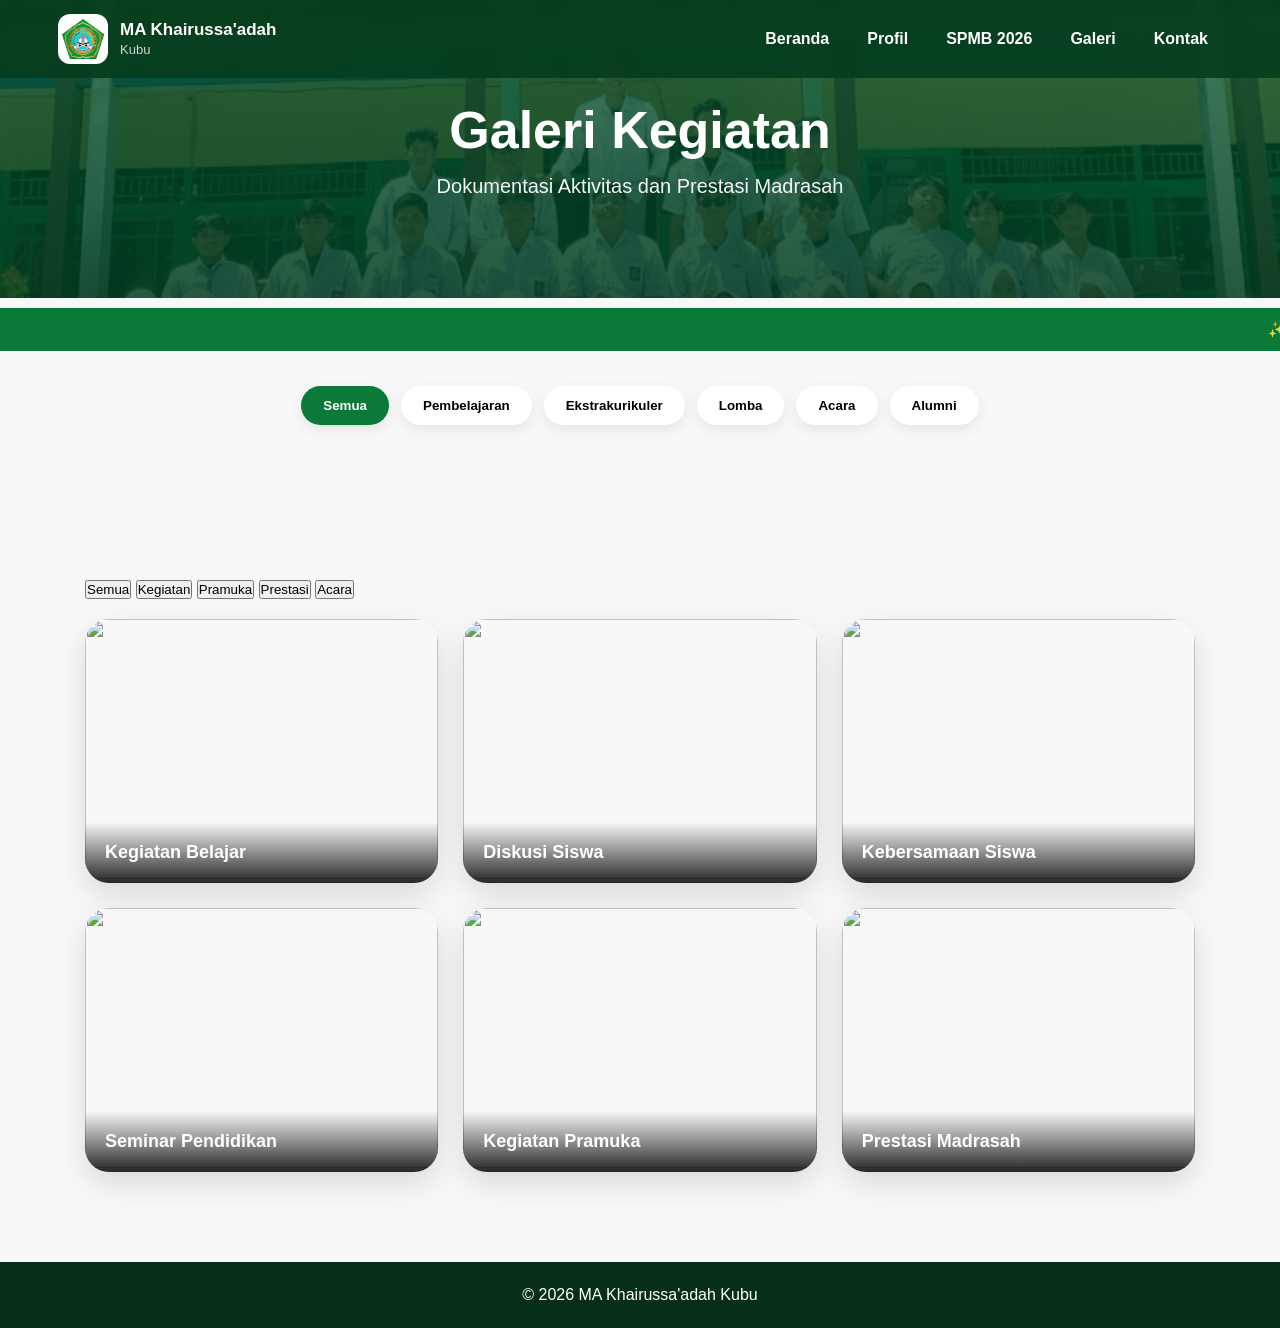
==== galeri.html @ 17f39b9a "Refactor gallery layout and add filter functionality Updated the gallery HTML structure and styles, " ====
<!DOCTYPE html>
<html lang="id">
<head>
<meta charset="UTF-8">
<meta name="viewport" content="width=device-width, initial-scale=1.0">

<title>Galeri | MA Khairussa'adah Kubu</title>

<link rel="stylesheet" href="style.css">

<style>

/* ===== HERO ===== */

.hero-galeri{
padding:100px 20px;
text-align:center;
background:
linear-gradient(rgba(0,80,40,0.75),rgba(0,60,30,0.85)),
url('galery.jpeg');
background-size:cover;
background-position:center;
color:white;
}

.hero-galeri h1{
font-size:52px;
margin-bottom:15px;
animation:fadeUp 1s ease;
}

.hero-galeri p{
font-size:20px;
opacity:0.95;
animation:fadeUp 1.3s ease;
}

/* ===== RUNNING TEXT ===== */

.run-text{
white-space:nowrap;
overflow:hidden;
background:#0b7a39;
color:white;
padding:12px;
margin-top:10px;
font-weight:600;
}

.run-text span{
display:inline-block;
padding-left:100%;
animation:jalan 15s linear infinite;
}

@keyframes jalan{
0%{
transform:translateX(0);
}
100%{
transform:translateX(-100%);
}
}

/* ===== FILTER MENU ===== */

.filter-menu{
display:flex;
justify-content:center;
gap:12px;
flex-wrap:wrap;
margin:35px 0;
}

.filter-menu button{
padding:12px 22px;
border:none;
border-radius:40px;
background:white;
font-weight:600;
cursor:pointer;
box-shadow:0 5px 15px rgba(0,0,0,0.08);
transition:0.3s;
}

.filter-menu button:hover{
background:#0b7a39;
color:white;
transform:translateY(-3px);
}

.filter-menu button.active{
background:#0b7a39;
color:white;
}

/* ANIMASI ITEM */
.item{
animation:fadeUp .5s ease;
}

@keyframes fadeUp{
from{
opacity:0;
transform:translateY(20px);
}
to{
opacity:1;
transform:translateY(0);
}
}
  
/* ===== GALLERY ===== */

.gallery{
display:grid;
grid-template-columns:repeat(auto-fit,minmax(280px,1fr));
gap:25px;
padding:20px 0;
}

.item{
position:relative;
overflow:hidden;
border-radius:24px;
box-shadow:0 12px 30px rgba(0,0,0,0.12);
cursor:pointer;
animation:fadeUp 1s ease;
}

.item img{
width:100%;
height:260px;
object-fit:cover;
transition:0.6s ease;
}

.item:hover img{
transform:scale(1.12);
}

.item:hover{
transform:translateY(-6px);
transition:0.3s;
}

.caption{
position:absolute;
bottom:0;
left:0;
right:0;
padding:20px;
color:white;
font-weight:bold;
font-size:18px;
background:linear-gradient(transparent,rgba(0,0,0,0.85));
}

/* ===== ZOOM ===== */

.zoom-box{
display:none;
position:fixed;
z-index:9999;
left:0;
top:0;
width:100%;
height:100%;
background:rgba(0,0,0,0.9);
justify-content:center;
align-items:center;
padding:20px;
animation:fade 0.3s ease;
}

.zoom-box img{
max-width:95%;
max-height:95%;
border-radius:20px;
animation:zoomIn 0.3s ease;
box-shadow:0 10px 30px rgba(0,0,0,0.4);
}

/* ===== ANIMATION ===== */

@keyframes zoomIn{
from{
transform:scale(0.7);
opacity:0;
}
to{
transform:scale(1);
opacity:1;
}
}

@keyframes fade{
from{
opacity:0;
}
to{
opacity:1;
}
}

@keyframes fadeUp{
from{
opacity:0;
transform:translateY(30px);
}
to{
opacity:1;
transform:translateY(0);
}
}

/* ===== MOBILE ===== */

@media(max-width:768px){

.hero-galeri{
padding:90px 20px;
}

.hero-galeri h1{
font-size:36px;
}

.hero-galeri p{
font-size:17px;
}

.gallery{
grid-template-columns:1fr;
}

.item img{
height:230px;
}

}

</style>
</head>

<body>

<header>

<nav class="navbar">

<a href="index.html" class="brand">

<img src="logo.png" class="logo">

<div>
<b>MA Khairussa'adah</b>
<span>Kubu</span>
</div>

</a>

<div class="menu-btn" onclick="toggleMenu()">☰</div>

<ul class="menu" id="menu">
<li><a href="index.html">Beranda</a></li>
<li><a href="profil.html">Profil</a></li>
<li><a href="spmb.html">SPMB 2026</a></li>
<li><a href="galeri.html">Galeri</a></li>
<li><a href="kontak.html">Kontak</a></li>
</ul>

</nav>

</header>

<!-- HERO -->

<section class="hero-galeri">

<h1>Galeri Kegiatan</h1>

<p>
Dokumentasi Aktivitas dan Prestasi Madrasah
</p>

</section>

<!-- RUN TEXT -->

<div class="run-text">
<span>
✨ Kegiatan Pembelajaran ✨ Ekstrakurikuler ✨ Lomba ✨ Acara Madrasah ✨ Alumni ✨
</span>
</div>

<!-- MENU FILTER -->
<div class="filter-menu">

<button class="active" onclick="filterGallery('all')">
Semua
</button>

<button onclick="filterGallery('pembelajaran')">
Pembelajaran
</button>

<button onclick="filterGallery('ekstra')">
Ekstrakurikuler
</button>

<button onclick="filterGallery('lomba')">
Lomba
</button>

<button onclick="filterGallery('acara')">
Acara
</button>

<button onclick="filterGallery('alumni')">
Alumni
</button>

</div>

<!-- CONTENT -->

<section class="container">

<!-- FILTER -->

<div class="filter">

<button>Semua</button>
<button>Kegiatan</button>
<button>Pramuka</button>
<button>Prestasi</button>
<button>Acara</button>

</div>

<!-- GALLERY -->

<div class="gallery">

<div class="item" onclick="zoomImage(this)">
<img src="galeri1.jpeg">
<div class="caption">Kegiatan Belajar</div>
</div>

<div class="item" onclick="zoomImage(this)">
<img src="galeri2.jpeg">
<div class="caption">Diskusi Siswa</div>
</div>

<div class="item" onclick="zoomImage(this)">
<img src="galeri3.jpeg">
<div class="caption">Kebersamaan Siswa</div>
</div>

<div class="item" onclick="zoomImage(this)">
<img src="galeri4.jpeg">
<div class="caption">Seminar Pendidikan</div>
</div>

<div class="item" onclick="zoomImage(this)">
<img src="galeri5.jpeg">
<div class="caption">Kegiatan Pramuka</div>
</div>

<div class="item" onclick="zoomImage(this)">
<img src="galeri6.jpeg">
<div class="caption">Prestasi Madrasah</div>
</div>

</div>

</section>

<footer>
© 2026 MA Khairussa'adah Kubu
</footer>

<!-- ===== ZOOM ===== -->

<div class="zoom-box" id="zoomBox" onclick="closeZoom()">

<img id="zoomImg">

</div>

<script>

function filterGallery(category){

const items = document.querySelectorAll('.item');
const buttons = document.querySelectorAll('.filter-menu button');

buttons.forEach(btn=>{
btn.classList.remove('active');
});

event.target.classList.add('active');

items.forEach(item=>{

if(category === 'all'){
item.style.display = 'block';
}
else if(item.classList.contains(category)){
item.style.display = 'block';
}
else{
item.style.display = 'none';
}

});

}

</script>
  
<script src="script.js"></script>

<script>

function zoomImage(el){

const img = el.querySelector("img").src;

document.getElementById("zoomImg").src = img;

document.getElementById("zoomBox").style.display = "flex";

}

function closeZoom(){

document.getElementById("zoomBox").style.display = "none";

}

</script>

</body>
</html>
---- style.css ----
/* FILE: style.css */

*{
margin:0;
padding:0;
box-sizing:border-box;
}

body{
font-family:'Poppins',sans-serif;
background:#f7f8f7;
color:#222;
}

header{
position:fixed;
top:0;
left:0;
right:0;
z-index:999;
background:rgba(6,60,28,.88);
backdrop-filter:blur(10px);
}

.navbar{
max-width:1200px;
margin:auto;
padding:14px 18px;
display:flex;
justify-content:space-between;
align-items:center;
}

.brand{
display:flex;
align-items:center;
gap:12px;
text-decoration:none;
color:#fff;
}

.brand b{
display:block;
font-size:17px;
}

.brand span{
font-size:13px;
opacity:.8;
}

.logo{
width:50px;
height:50px;
background:#fff;
padding:4px;
border-radius:14px;
object-fit:contain;
}

.menu{
display:flex;
gap:10px;
list-style:none;
}

.menu a{
color:#fff;
text-decoration:none;
padding:10px 14px;
border-radius:10px;
font-weight:600;
}

.menu a:hover{
background:rgba(255,255,255,.1);
}

.menu-btn{
display:none;
font-size:32px;
color:#fff;
cursor:pointer;
}

/* HERO */

.hero{
min-height:100vh;
background:
linear-gradient(rgba(0,40,18,.7),rgba(0,60,25,.75)),
url('gedung.png') center/cover;
position:relative;
display:flex;
justify-content:center;
align-items:center;
text-align:center;
padding:100px 20px 40px;
}

.overlay{
position:absolute;
inset:0;
background:linear-gradient(rgba(0,40,18,.72),rgba(0,60,25,.75));
}

.hero-content{
position:relative;
z-index:2;
max-width:900px;
color:#fff;
animation:up 1s ease;
}

.hero-logo{
width:130px;
background:rgba(255,255,255,.12);
padding:14px;
border-radius:24px;
margin-bottom:20px;
backdrop-filter:blur(10px);
}

.mini-title{
font-size:15px;
letter-spacing:2px;
text-transform:uppercase;
opacity:.9;
margin-bottom:12px;
}

.hero h1{
font-size:58px;
line-height:1.12;
margin-bottom:16px;
font-weight:800;
}

.hero-text{
font-size:21px;
max-width:760px;
margin:auto;
margin-bottom:26px;
opacity:.95;
}

.hero-action{
display:flex;
justify-content:center;
gap:14px;
flex-wrap:wrap;
}

.btn{
padding:15px 28px;
border-radius:40px;
text-decoration:none;
font-weight:700;
}

.gold{
background:#ffd54a;
color:#111;
}

.white{
border:2px solid #fff;
color:#fff;
}

/* CONTENT */

.wrap{
max-width:1150px;
margin:auto;
padding:70px 20px;
}

.stats .wrap{
display:grid;
grid-template-columns:repeat(auto-fit,minmax(220px,1fr));
gap:22px;
}

.card{
background:#fff;
padding:30px;
border-radius:24px;
box-shadow:0 10px 25px rgba(0,0,0,.07);
text-align:center;
}

.card h2{
font-size:42px;
color:#0a7a38;
margin-bottom:8px;
}

.welcome{
background:#eef4ef;
}

.box{
background:#fff;
padding:40px;
border-radius:28px;
box-shadow:0 10px 28px rgba(0,0,0,.08);
text-align:center;
}

.box h2{
font-size:34px;
margin-bottom:16px;
color:#0a7a38;
}

.box p{
font-size:18px;
line-height:1.8;
margin-bottom:16px;
}

.box h3{
font-size:22px;
}

footer{
background:#072f18;
color:#fff;
text-align:center;
padding:24px;
}

/* MOBILE */

@media(max-width:768px){

.menu-btn{
display:block;
}

.menu{
display:none;
position:absolute;
top:78px;
left:0;
right:0;
background:#0b6d35;
flex-direction:column;
padding:14px;
}

.menu.show{
display:flex;
}

.hero-logo{
width:95px;
}

.hero h1{
font-size:34px;
}

.hero-text{
font-size:17px;
}

.btn{
width:100%;
max-width:290px;
}

.box{
padding:26px;
}

.box h2{
font-size:28px;
}

}

/* ANIMASI */

@keyframes up{
from{
opacity:0;
transform:translateY(30px);
}
to{
opacity:1;
transform:translateY(0);
}
}

/* ================= UPGRADE PREMIUM ================= */

/* HERO LEBIH HIDUP */
.hero{
animation:fadeUp 1s ease;
}

/* LOGO HALUS */
.hero-logo{
transition:0.3s;
}
.hero-logo:hover{
transform:scale(1.05);
}

/* CARD LEBIH HIDUP */
.stat-box, .card{
transition:0.3s;
}
.stat-box:hover, .card:hover{
transform:translateY(-6px);
box-shadow:0 15px 30px rgba(0,0,0,0.12);
}

/* BUTTON LEBIH PREMIUM */
.btn-main, .btn-primary, .btn-gold{
box-shadow:0 8px 18px rgba(0,0,0,0.2);
}
.btn-main:hover, .btn-primary:hover, .btn-gold:hover{
transform:translateY(-4px) scale(1.03);
}

/* NAVBAR LEBIH HALUS */
.navbar{
transition:0.3s;
}

.logo{
border-radius:12px !important;
}

.keunggulan .grid{
display:grid;
grid-template-columns:repeat(auto-fit,minmax(250px,1fr));
gap:20px;
margin-top:20px;
}

.cta{
background:#0b7a39;
color:white;
text-align:center;
padding:60px 20px;
}

.cta h2{
margin-bottom:10px;
}

/* ===== PROFIL PREMIUM ===== */

.guru-grid{
display:grid;
grid-template-columns:repeat(auto-fit,minmax(220px,1fr));
gap:22px;
margin-top:20px;
}

.guru-card{
background:#fff;
padding:22px;
border-radius:20px;
text-align:center;
box-shadow:0 8px 20px rgba(0,0,0,0.08);
transition:0.3s;
}

.guru-card:hover{
transform:translateY(-8px);
box-shadow:0 18px 35px rgba(0,0,0,0.12);
}

.guru-card img{
width:100px;
height:100px;
border-radius:50%;
object-fit:cover;
margin-bottom:12px;
border:4px solid #0b7a39;
}

/* ================= GURU PREMIUM ================= */

.guru-grid{
display:grid;
grid-template-columns:repeat(auto-fit,minmax(220px,1fr));
gap:25px;
margin-top:30px;
}

.guru-card{
background:#fff;
border-radius:20px;
padding:25px 20px;
text-align:center;
box-shadow:0 10px 25px rgba(0,0,0,0.08);
transition:0.3s;
position:relative;
overflow:hidden;
}

.guru-card::before{
content:"";
position:absolute;
top:0;
left:0;
right:0;
height:5px;
background:linear-gradient(90deg,#0b7a39,#14b85c);
}

.guru-card:hover{
transform:translateY(-8px);
box-shadow:0 15px 35px rgba(0,0,0,0.15);
}

.guru-card img{
width:100px;
height:100px;
border-radius:50%;
object-fit:cover;
margin-bottom:15px;
border:4px solid #eaf7f0;
}

.guru-card h3{
font-size:18px;
margin-bottom:6px;
color:#222;
}

.guru-card p{
font-size:14px;
color:#777;
}

/* Mobile lebih rapat */
@media(max-width:768px){
.guru-card{
padding:20px 15px;
}

.guru-card img{
width:85px;
height:85px;
}
}

.container{
max-width:1150px;
margin:auto;
padding:120px 20px 70px;
}

.hero-profil{
margin-top:80px;
}

/* ===== SEJARAH + FOTO PENDIRI ===== */

.sejarah-wrap{
display:flex;
gap:30px;
align-items:center;
flex-wrap:wrap;
}

.sejarah-foto{
flex:1;
text-align:center;
}

.sejarah-foto img{
width:220px;
height:220px;
object-fit:cover;
border-radius:20px;
box-shadow:0 10px 25px rgba(0,0,0,0.15);
}

.sejarah-text{
flex:2;
}

.sejarah-text h2{
margin-bottom:15px;
color:#0b7a39;
}

/* MOBILE */
@media(max-width:768px){
.sejarah-wrap{
flex-direction:column;
text-align:center;
}

.sejarah-foto img{
width:180px;
height:180px;
}
}

/* ===== FIX FINAL SEJARAH PREMIUM ===== */

.sejarah-wrap{
display:flex;
gap:50px;
align-items:center;
justify-content:center;
flex-wrap:wrap;
}

/* FOTO LEBIH TENGAH & ELEGAN */
.sejarah-foto{
flex:1;
display:flex;
flex-direction:column;
align-items:center;
justify-content:center;
}

.sejarah-foto img{
width:230px;
height:230px;
object-fit:cover;
border-radius:20px;
box-shadow:0 15px 35px rgba(0,0,0,0.18);
transition:0.3s;
}

.sejarah-foto img:hover{
transform:scale(1.05);
}

/* NAMA DI BAWAH FOTO (JIKA ADA) */
.sejarah-foto p{
margin-top:10px;
font-weight:600;
color:#333;
}

/* TEKS LEBIH RAPI */
.sejarah-text{
flex:2;
max-width:650px;
}

.sejarah-text h2{
margin-bottom:15px;
color:#0b7a39;
font-size:30px;
}

/* INI YANG KAMU MAU: JUSTIFY */
.sejarah-text p{
text-align:justify;
line-height:1.9;
font-size:17px;
color:#444;
}

/* MOBILE BIAR TETAP BAGUS */
@media(max-width:768px){
.sejarah-wrap{
flex-direction:column;
text-align:center;
gap:25px;
}

.sejarah-text{
max-width:100%;
}

.sejarah-text p{
text-align:justify;
}

.sejarah-foto img{
width:180px;
height:180px;
}
}

.angka{
display:inline-block;
background:#ffffff;
color:#0b7a39;
padding:10px 16px;
border-radius:14px;
margin:5px;
font-weight:bold;
box-shadow:0 5px 15px rgba(0,0,0,0.2);
min-width:70px;
}

@keyframes pop{
from{
transform:scale(0.7);
opacity:0;
}
to{
transform:scale(1);
opacity:1;
}
}

.countdown{
margin-top:25px;
font-size:26px;
font-weight:600;
color:#ffd700;
letter-spacing:1px;
background:none;
box-shadow:none;
}

/* POPUP BROSUR */
.popup{
display:none;
position:fixed;
z-index:9999;
left:0;
top:0;
width:100%;
height:100%;
background:rgba(0,0,0,0.8);
justify-content:center;
align-items:center;
animation:fadeIn 0.3s;
}

.popup-content{
background:#fff;
padding:20px;
border-radius:15px;
text-align:center;
max-width:700px;
width:90%;
animation:zoomIn 0.3s;
}

.popup-content img{
width:100%;
border-radius:10px;
margin-bottom:15px;
}

.close{
position:absolute;
top:20px;
right:30px;
color:white;
font-size:30px;
cursor:pointer;
}

/* ANIMASI */
@keyframes fadeIn{
from{opacity:0;}
to{opacity:1;}
}

@keyframes zoomIn{
from{transform:scale(0.7);}
to{transform:scale(1);}
}

.angka{
display:inline-block;
background:#fff;
color:#0b7a39;
padding:10px 16px;
border-radius:14px;
margin:5px;
font-weight:bold;
box-shadow:0 5px 15px rgba(0,0,0,0.2);
min-width:70px;
}

@keyframes zoomIn{
from{
transform:scale(0.7);
opacity:0;
}
to{
transform:scale(1);
opacity:1;
}
}
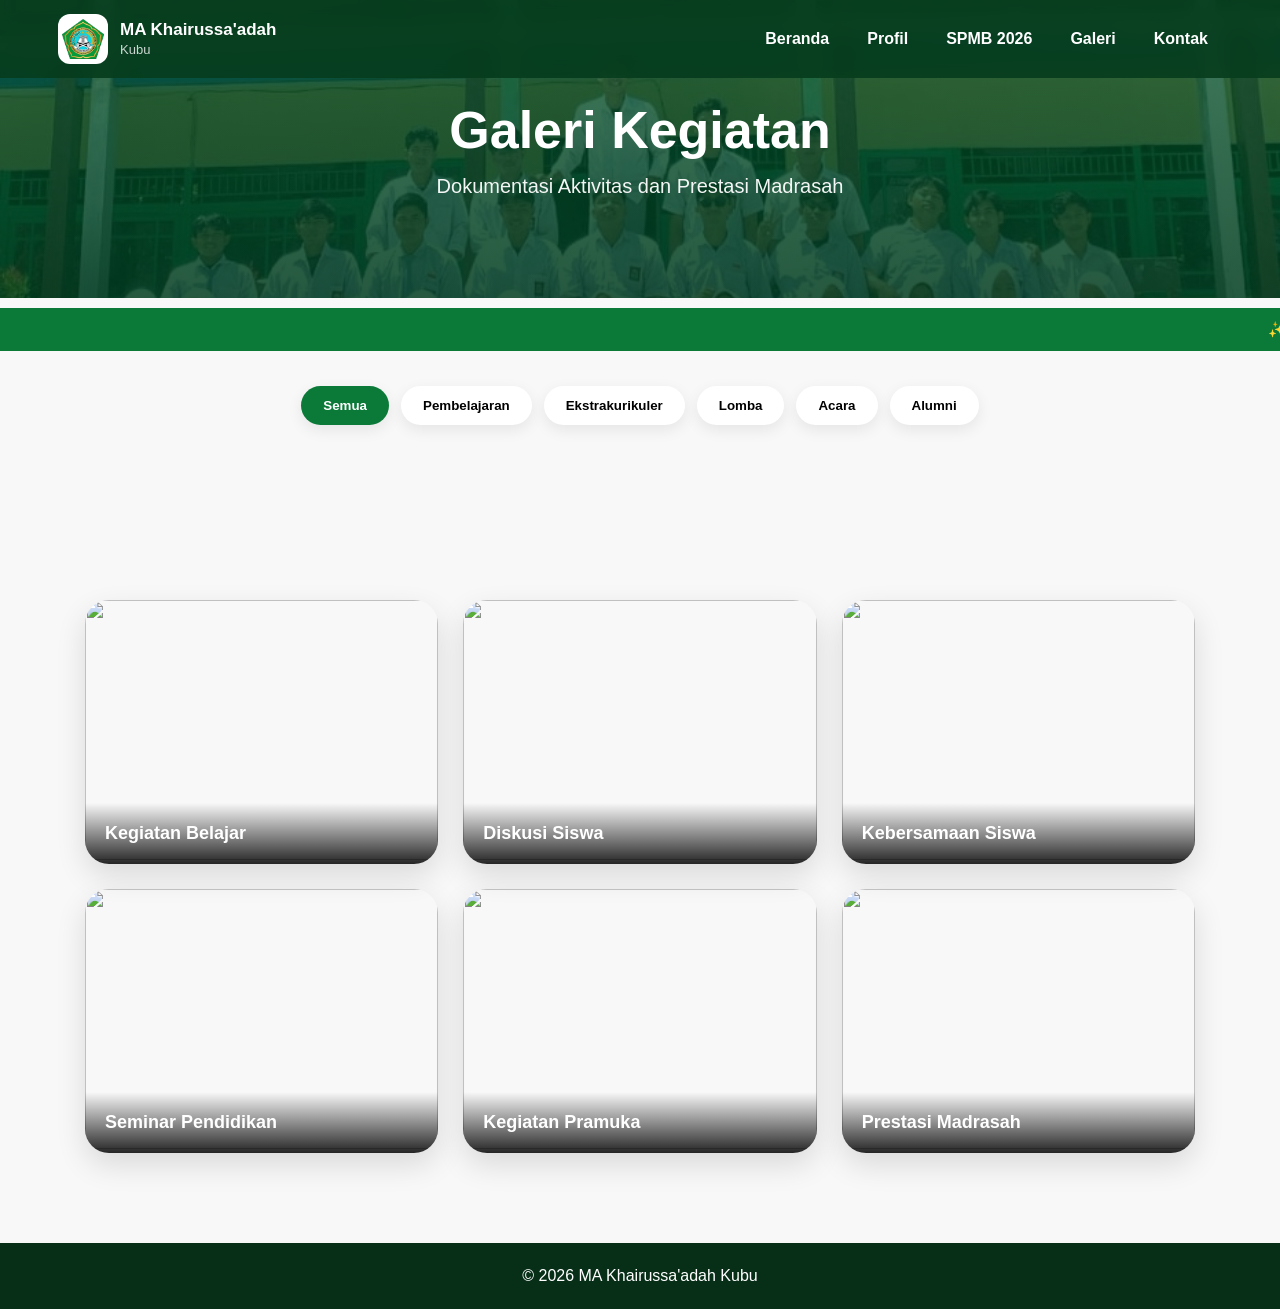
==== commit 60cfd266: "Fix HTML formatting and clean up styles" ====
--- a/galeri.html
+++ b/galeri.html
@@ -327,18 +327,6 @@
 
 <section class="container">
 
-<!-- FILTER -->
-
-<div class="filter">
-
-<button>Semua</button>
-<button>Kegiatan</button>
-<button>Pramuka</button>
-<button>Prestasi</button>
-<button>Acara</button>
-
-</div>
-
 <!-- GALLERY -->
 
 <div class="gallery">
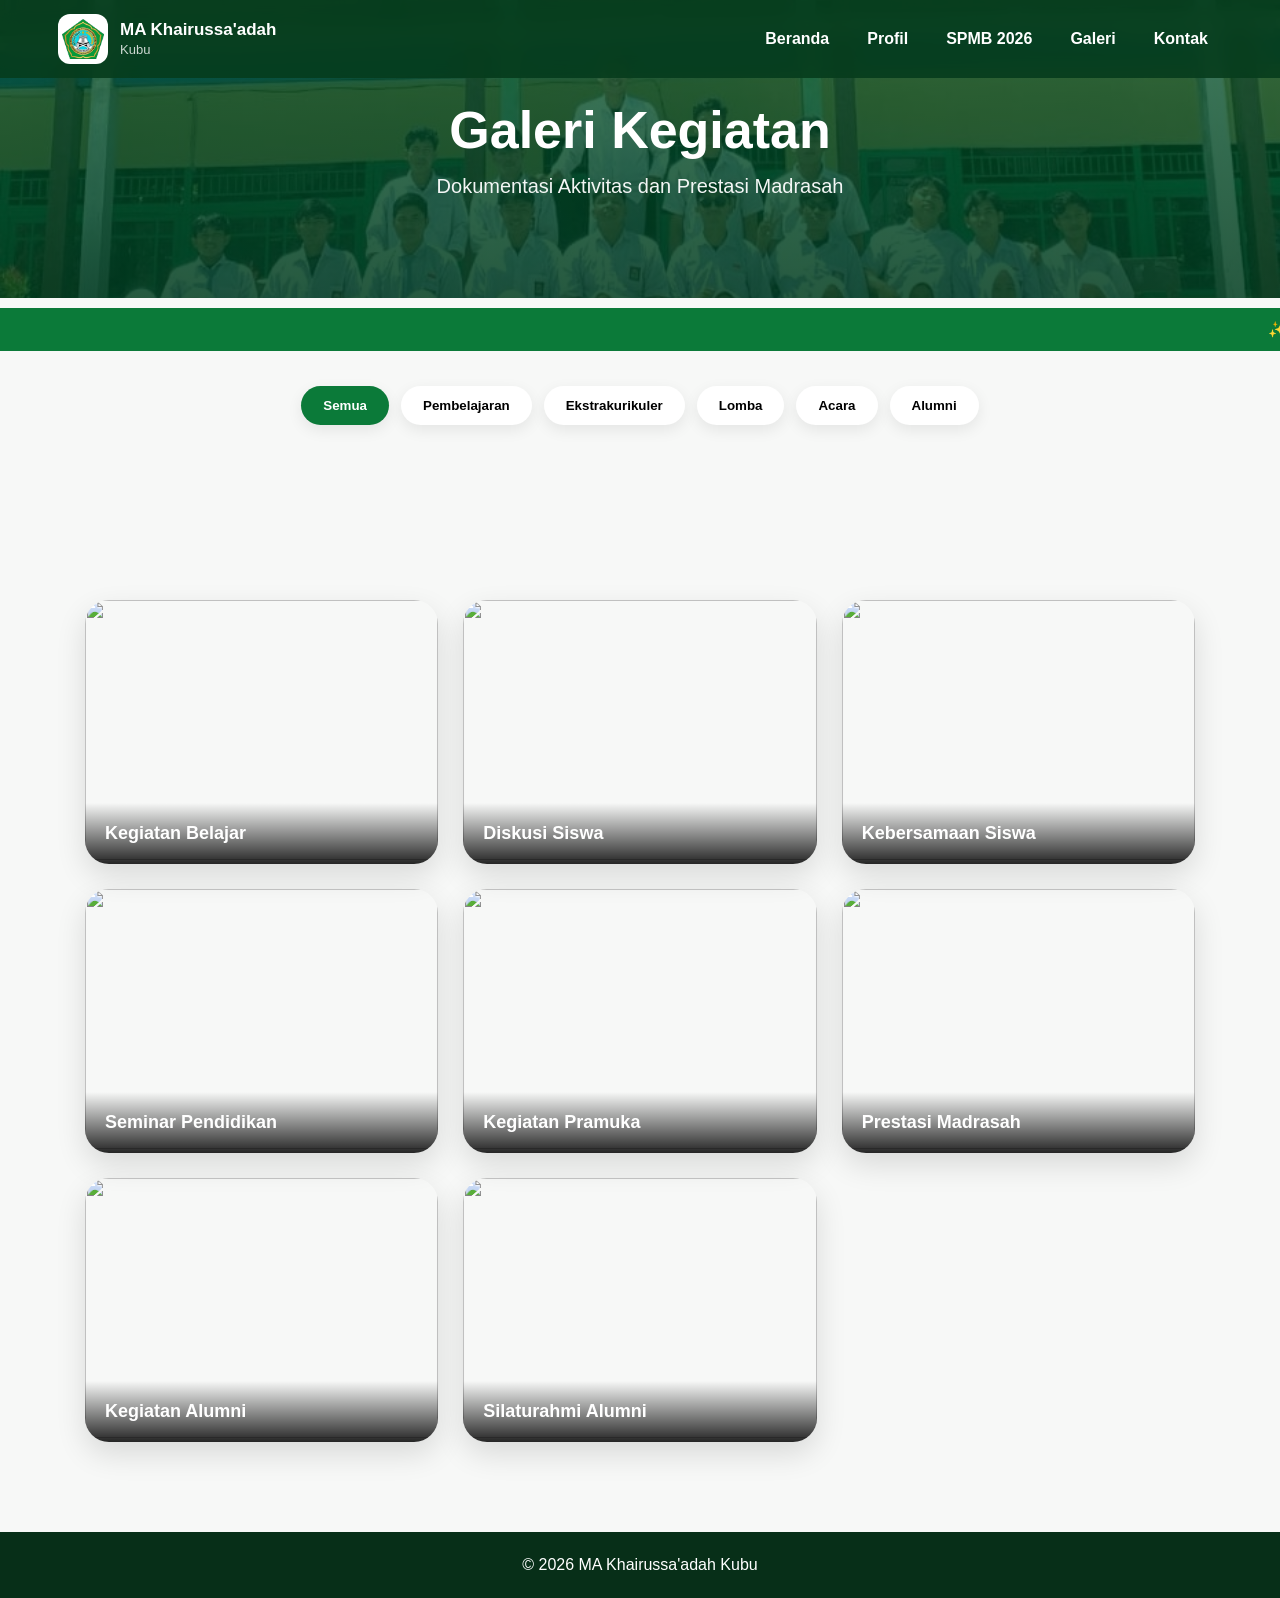
==== commit 8e96ce1d: "Refactor gallery HTML structure and styles" ====
--- a/galeri.html
+++ b/galeri.html
@@ -94,22 +94,6 @@
 color:white;
 }
 
-/* ANIMASI ITEM */
-.item{
-animation:fadeUp .5s ease;
-}
-
-@keyframes fadeUp{
-from{
-opacity:0;
-transform:translateY(20px);
-}
-to{
-opacity:1;
-transform:translateY(0);
-}
-}
-  
 /* ===== GALLERY ===== */
 
 .gallery{
@@ -295,29 +279,30 @@
 </div>
 
 <!-- MENU FILTER -->
+
 <div class="filter-menu">
 
-<button class="active" onclick="filterGallery('all')">
+<button class="active" onclick="filterGallery('all', this)">
 Semua
 </button>
 
-<button onclick="filterGallery('pembelajaran')">
+<button onclick="filterGallery('pembelajaran', this)">
 Pembelajaran
 </button>
 
-<button onclick="filterGallery('ekstra')">
+<button onclick="filterGallery('ekstra', this)">
 Ekstrakurikuler
 </button>
 
-<button onclick="filterGallery('lomba')">
+<button onclick="filterGallery('lomba', this)">
 Lomba
 </button>
 
-<button onclick="filterGallery('acara')">
+<button onclick="filterGallery('acara', this)">
 Acara
 </button>
 
-<button onclick="filterGallery('alumni')">
+<button onclick="filterGallery('alumni', this)">
 Alumni
 </button>
 
@@ -327,38 +312,56 @@
 
 <section class="container">
 
-<!-- GALLERY -->
-
 <div class="gallery">
 
-<div class="item" onclick="zoomImage(this)">
+<!-- PEMBELAJARAN -->
+
+<div class="item pembelajaran" onclick="zoomImage(this)">
 <img src="galeri1.jpeg">
 <div class="caption">Kegiatan Belajar</div>
 </div>
 
-<div class="item" onclick="zoomImage(this)">
+<div class="item pembelajaran" onclick="zoomImage(this)">
 <img src="galeri2.jpeg">
 <div class="caption">Diskusi Siswa</div>
 </div>
 
-<div class="item" onclick="zoomImage(this)">
+<!-- ACARA -->
+
+<div class="item acara" onclick="zoomImage(this)">
 <img src="galeri3.jpeg">
 <div class="caption">Kebersamaan Siswa</div>
 </div>
 
-<div class="item" onclick="zoomImage(this)">
+<div class="item acara" onclick="zoomImage(this)">
 <img src="galeri4.jpeg">
 <div class="caption">Seminar Pendidikan</div>
 </div>
 
-<div class="item" onclick="zoomImage(this)">
+<!-- EKSTRA -->
+
+<div class="item ekstra" onclick="zoomImage(this)">
 <img src="galeri5.jpeg">
 <div class="caption">Kegiatan Pramuka</div>
 </div>
 
-<div class="item" onclick="zoomImage(this)">
+<!-- LOMBA -->
+
+<div class="item lomba" onclick="zoomImage(this)">
 <img src="galeri6.jpeg">
 <div class="caption">Prestasi Madrasah</div>
+</div>
+
+<!-- ALUMNI -->
+
+<div class="item alumni" onclick="zoomImage(this)">
+<img src="galeri7.jpeg">
+<div class="caption">Kegiatan Alumni</div>
+</div>
+
+<div class="item alumni" onclick="zoomImage(this)">
+<img src="galeri8.jpeg">
+<div class="caption">Silaturahmi Alumni</div>
 </div>
 
 </div>
@@ -369,7 +372,7 @@
 © 2026 MA Khairussa'adah Kubu
 </footer>
 
-<!-- ===== ZOOM ===== -->
+<!-- ===== ZOOM FOTO ===== -->
 
 <div class="zoom-box" id="zoomBox" onclick="closeZoom()">
 
@@ -379,16 +382,18 @@
 
 <script>
 
-function filterGallery(category){
+// ===== FILTER =====
+
+function filterGallery(category, btn){
 
 const items = document.querySelectorAll('.item');
 const buttons = document.querySelectorAll('.filter-menu button');
 
-buttons.forEach(btn=>{
-btn.classList.remove('active');
+buttons.forEach(button=>{
+button.classList.remove('active');
 });
 
-event.target.classList.add('active');
+btn.classList.add('active');
 
 items.forEach(item=>{
 
@@ -406,33 +411,27 @@
 
 }
 
+// ===== ZOOM FOTO =====
+
+function zoomImage(el){
+
+const img = el.querySelector("img").src;
+
+document.getElementById("zoomImg").src = img;
+
+document.getElementById("zoomBox").style.display = "flex";
+
+}
+
+function closeZoom(){
+
+document.getElementById("zoomBox").style.display = "none";
+
+}
+
 </script>
-  
+
 <script src="script.js"></script>
-
-<script>
-
-function zoomImage(el){
-
-const img = el.querySelector("img").src;
-
-document.getElementById("zoomImg").src = img;
-
-document.getElementById("zoomBox").style.display = "flex";
-
-}
-
-function closeZoom(){
-
-document.getElementById("zoomBox").style.display = "none";
-
-}
-
-</script>
 
 </body>
 </html>
-
-
-
-
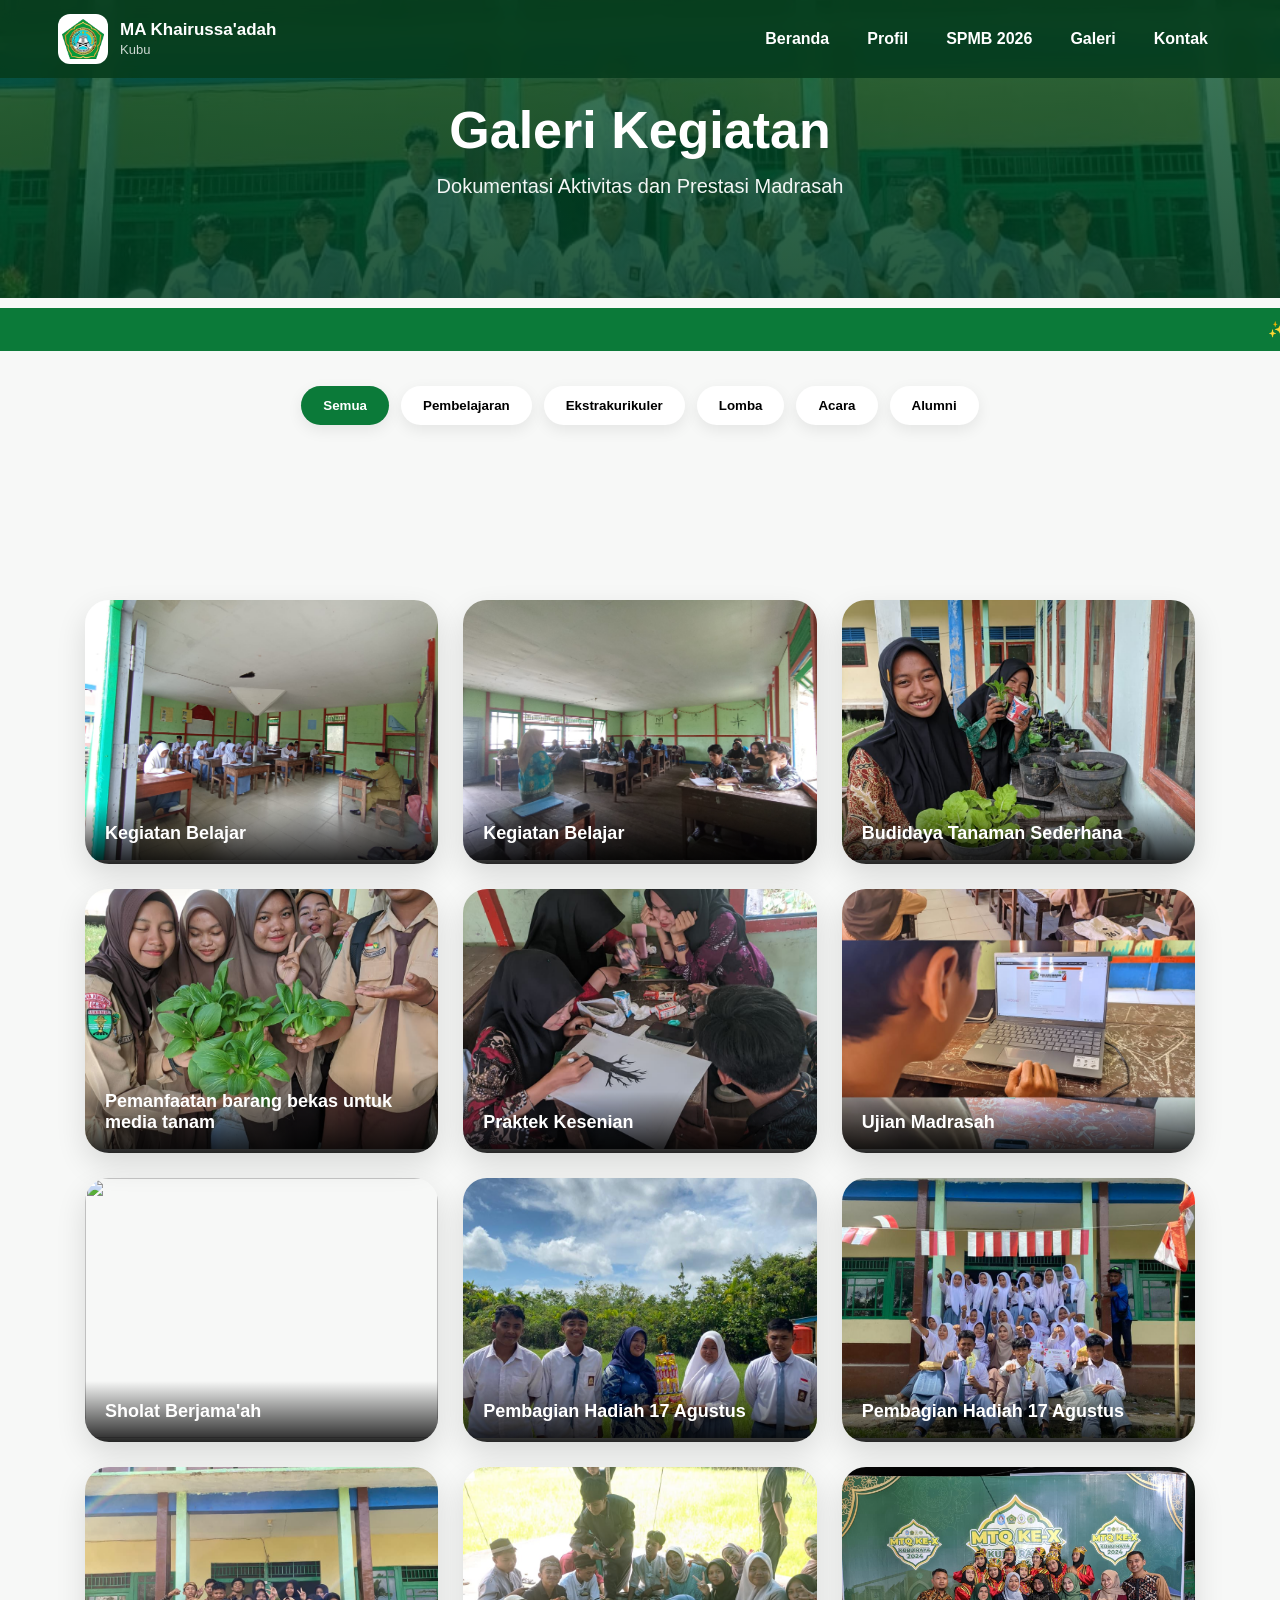
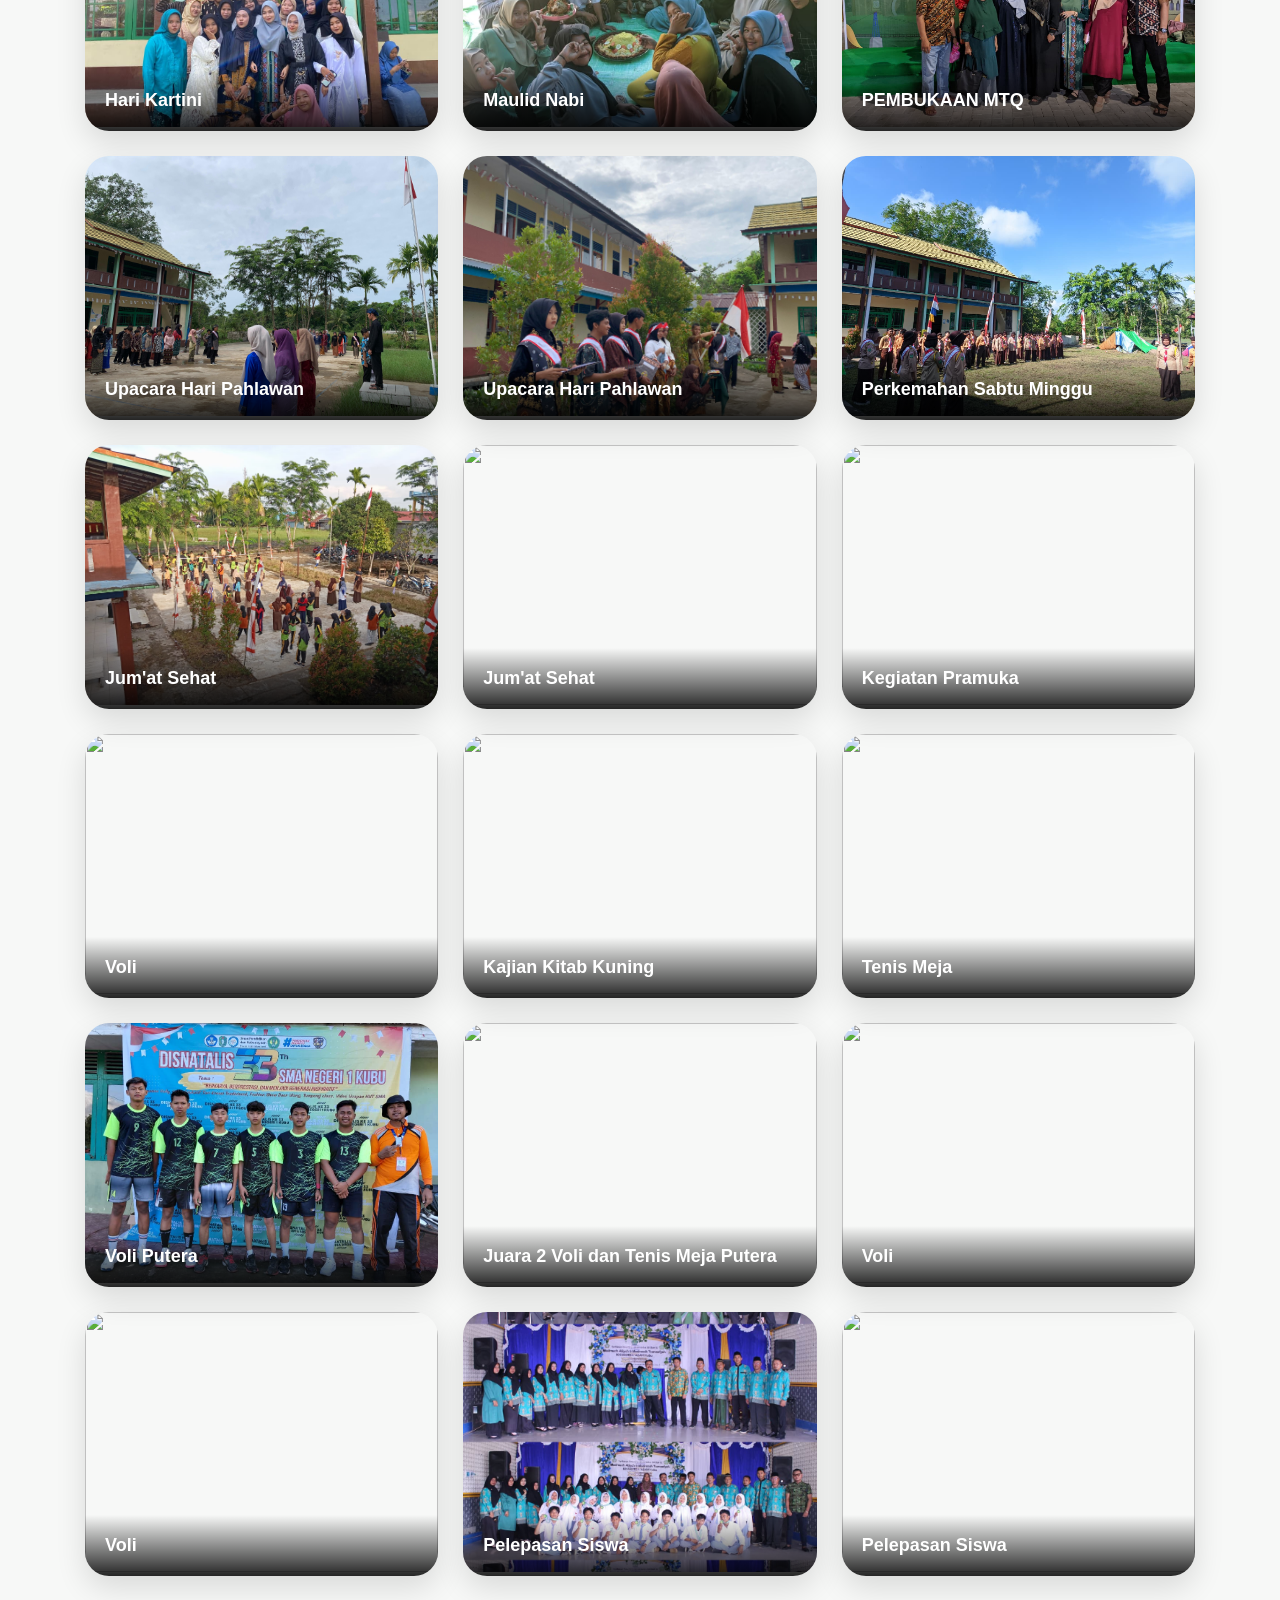
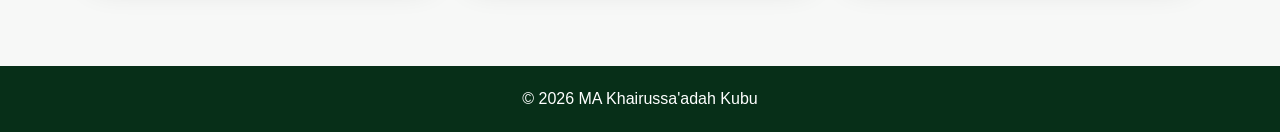
==== commit 4ba82f85: "Revise gallery content and update image sources Updated gallery items and captions for various activ" ====
--- a/galeri.html
+++ b/galeri.html
@@ -317,51 +317,146 @@
 <!-- PEMBELAJARAN -->
 
 <div class="item pembelajaran" onclick="zoomImage(this)">
-<img src="galeri1.jpeg">
+<img src="belajar1.jpeg">
 <div class="caption">Kegiatan Belajar</div>
 </div>
 
 <div class="item pembelajaran" onclick="zoomImage(this)">
-<img src="galeri2.jpeg">
-<div class="caption">Diskusi Siswa</div>
-</div>
-
+<img src="belajar2.jpeg">
+<div class="caption">Kegiatan Belajar</div>
+</div>
+
+<div class="item pembelajaran" onclick="zoomImage(this)">
+<img src="menanam.jpeg">
+<div class="caption">Budidaya Tanaman Sederhana</div>
+</div>
+
+<div class="item pembelajaran" onclick="zoomImage(this)">
+<img src="menanam1.jpeg">
+<div class="caption">Pemanfaatan barang bekas untuk media tanam</div>
+</div>
+
+<div class="item pembelajaran" onclick="zoomImage(this)">
+<img src="praktek.jpeg">
+<div class="caption">Praktek Kesenian</div>
+</div>
+
+<div class="item pembelajaran" onclick="zoomImage(this)">
+<img src="ujian.jpeg">
+<div class="caption">Ujian Madrasah</div>
+</div>
+
+<div class="item pembelajaran" onclick="zoomImage(this)">
+<img src="sholat.jpeg">
+<div class="caption">Sholat Berjama'ah</div>
+</div>
+  
 <!-- ACARA -->
 
 <div class="item acara" onclick="zoomImage(this)">
-<img src="galeri3.jpeg">
-<div class="caption">Kebersamaan Siswa</div>
-</div>
-
-<div class="item acara" onclick="zoomImage(this)">
-<img src="galeri4.jpeg">
-<div class="caption">Seminar Pendidikan</div>
-</div>
-
+<img src="bagihadiah.jpeg">
+<div class="caption">Pembagian Hadiah 17 Agustus</div>
+</div>
+
+<div class="item acara" onclick="zoomImage(this)">
+<img src="bagihadiah1.jpeg">
+<div class="caption">Pembagian Hadiah 17 Agustus</div>
+</div>
+
+<div class="item acara" onclick="zoomImage(this)">
+<img src="kartini.jpeg">
+<div class="caption">Hari Kartini</div>
+</div>
+
+<div class="item acara" onclick="zoomImage(this)">
+<img src="maulid1.jpeg">
+<div class="caption">Maulid Nabi</div>
+</div>
+
+<div class="item acara" onclick="zoomImage(this)">
+<img src="pembukaanmtq.jpeg">
+<div class="caption">PEMBUKAAN MTQ</div>
+</div>
+
+<div class="item acara" onclick="zoomImage(this)">
+<img src="upacarapahlawan.jpeg">
+<div class="caption">Upacara Hari Pahlawan</div>
+</div>
+
+<div class="item acara" onclick="zoomImage(this)">
+<img src="upacarapahlawan1.jpeg">
+<div class="caption">Upacara Hari Pahlawan</div>
+</div>
+
+<div class="item acara" onclick="zoomImage(this)">
+<img src="persami.jpeg">
+<div class="caption">Perkemahan Sabtu Minggu</div>
+</div>
+
+<div class="item acara" onclick="zoomImage(this)">
+<img src="senam.jpeg">
+<div class="caption">Jum'at Sehat</div>
+</div>
+
+<div class="item acara" onclick="zoomImage(this)">
+<img src="isramiraj.jpeg">
+<div class="caption">Jum'at Sehat</div>
+</div>
+  
 <!-- EKSTRA -->
 
 <div class="item ekstra" onclick="zoomImage(this)">
-<img src="galeri5.jpeg">
+<img src="pramuka.jpeg">
 <div class="caption">Kegiatan Pramuka</div>
 </div>
 
+<div class="item ekstra" onclick="zoomImage(this)">
+<img src="voli.jpeg">
+<div class="caption">Voli</div>
+</div>
+
+<div class="item ekstra" onclick="zoomImage(this)">
+<img src="pengajian.jpeg">
+<div class="caption">Kajian Kitab Kuning</div>
+</div>
+
+<div class="item ekstra" onclick="zoomImage(this)">
+<img src="tenismeja.jpeg">
+<div class="caption">Tenis Meja</div>
+</div>
+  
 <!-- LOMBA -->
 
 <div class="item lomba" onclick="zoomImage(this)">
-<img src="galeri6.jpeg">
-<div class="caption">Prestasi Madrasah</div>
+<img src="voli1.jpeg">
+<div class="caption">Voli Putera</div>
+</div>
+
+<div class="item lomba" onclick="zoomImage(this)">
+<img src="voli.jpeg">
+<div class="caption">Juara 2 Voli dan Tenis Meja Putera</div>
+</div>
+
+<div class="item lomba" onclick="zoomImage(this)">
+<img src="voli2.jpeg">
+<div class="caption">Voli</div>
+</div>
+
+<div class="item lomba" onclick="zoomImage(this)">
+<img src="voli3.jpeg">
+<div class="caption">Voli</div>
 </div>
 
 <!-- ALUMNI -->
 
 <div class="item alumni" onclick="zoomImage(this)">
-<img src="galeri7.jpeg">
-<div class="caption">Kegiatan Alumni</div>
+<img src="pelepasan.jpeg">
+<div class="caption">Pelepasan Siswa</div>
 </div>
 
 <div class="item alumni" onclick="zoomImage(this)">
-<img src="galeri8.jpeg">
-<div class="caption">Silaturahmi Alumni</div>
+<img src="pelepasan1.jpeg">
+<div class="caption">Pelepasan Siswa</div>
 </div>
 
 </div>
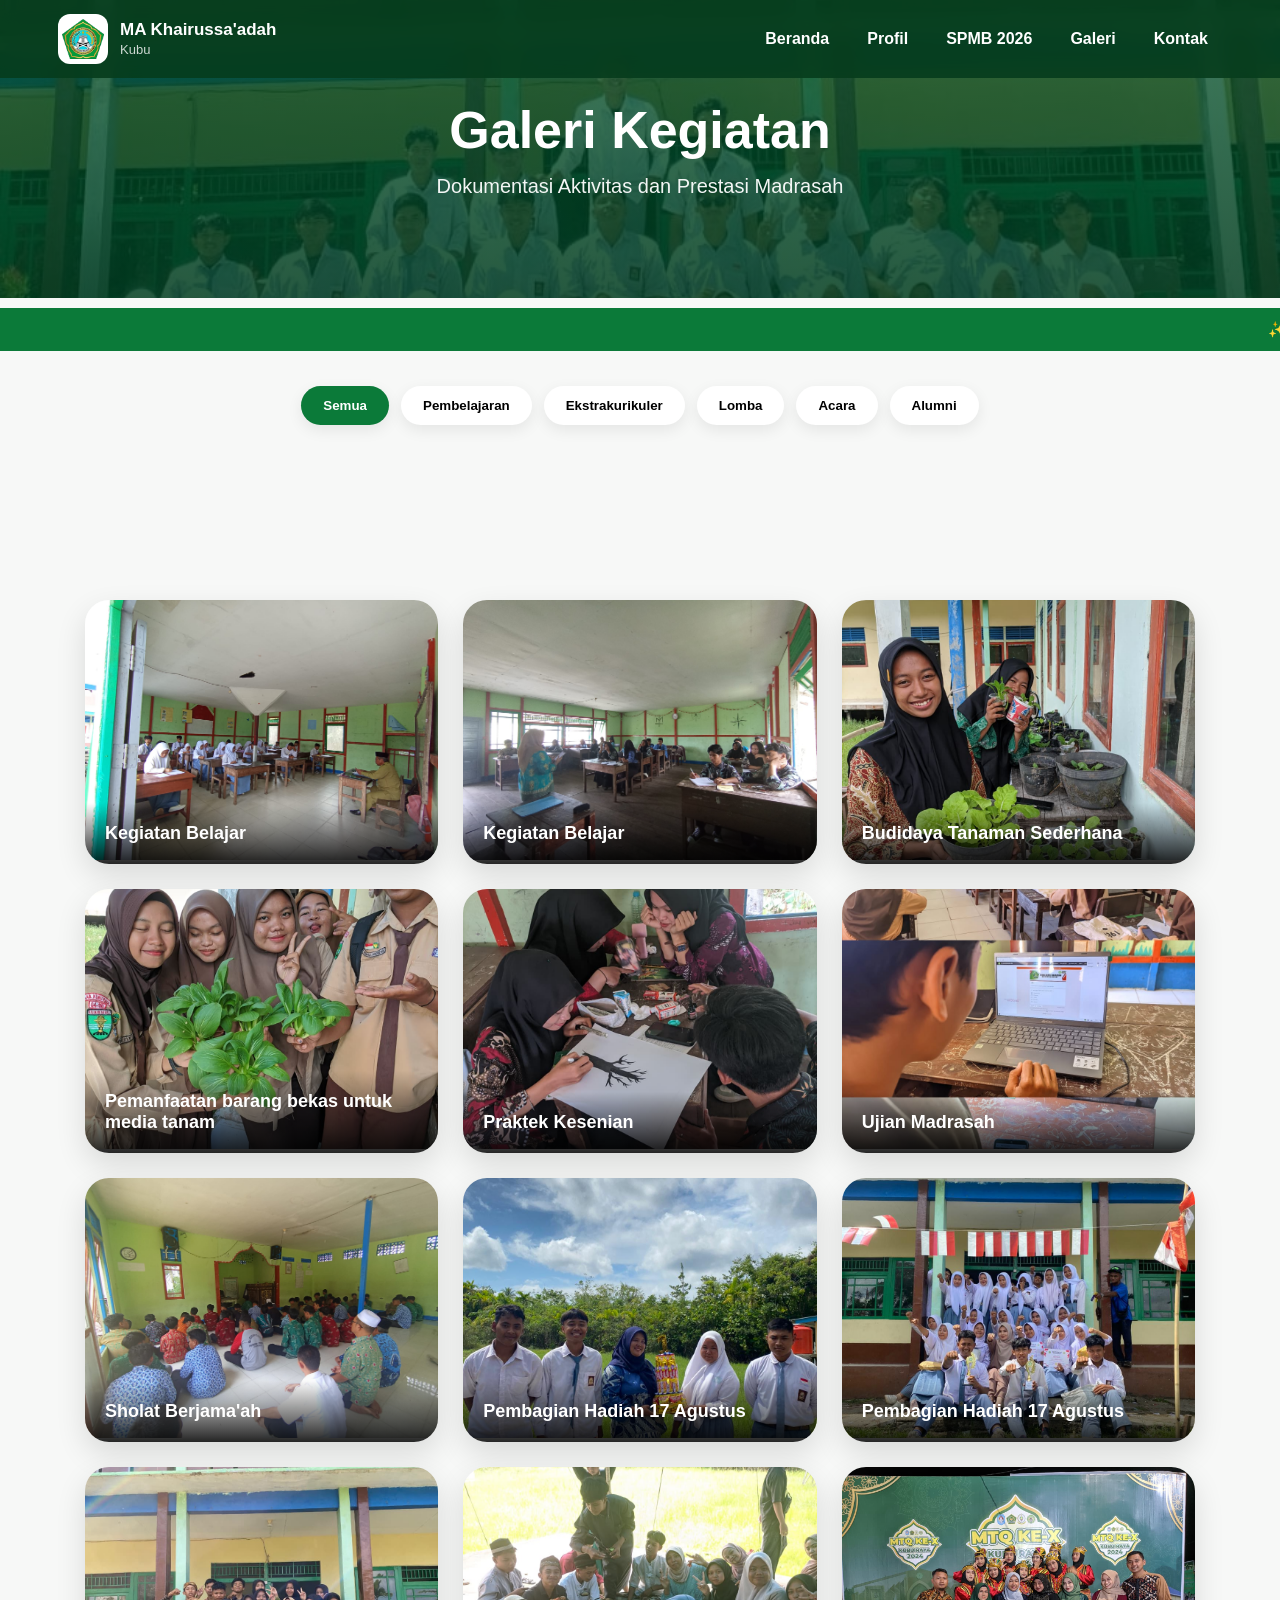
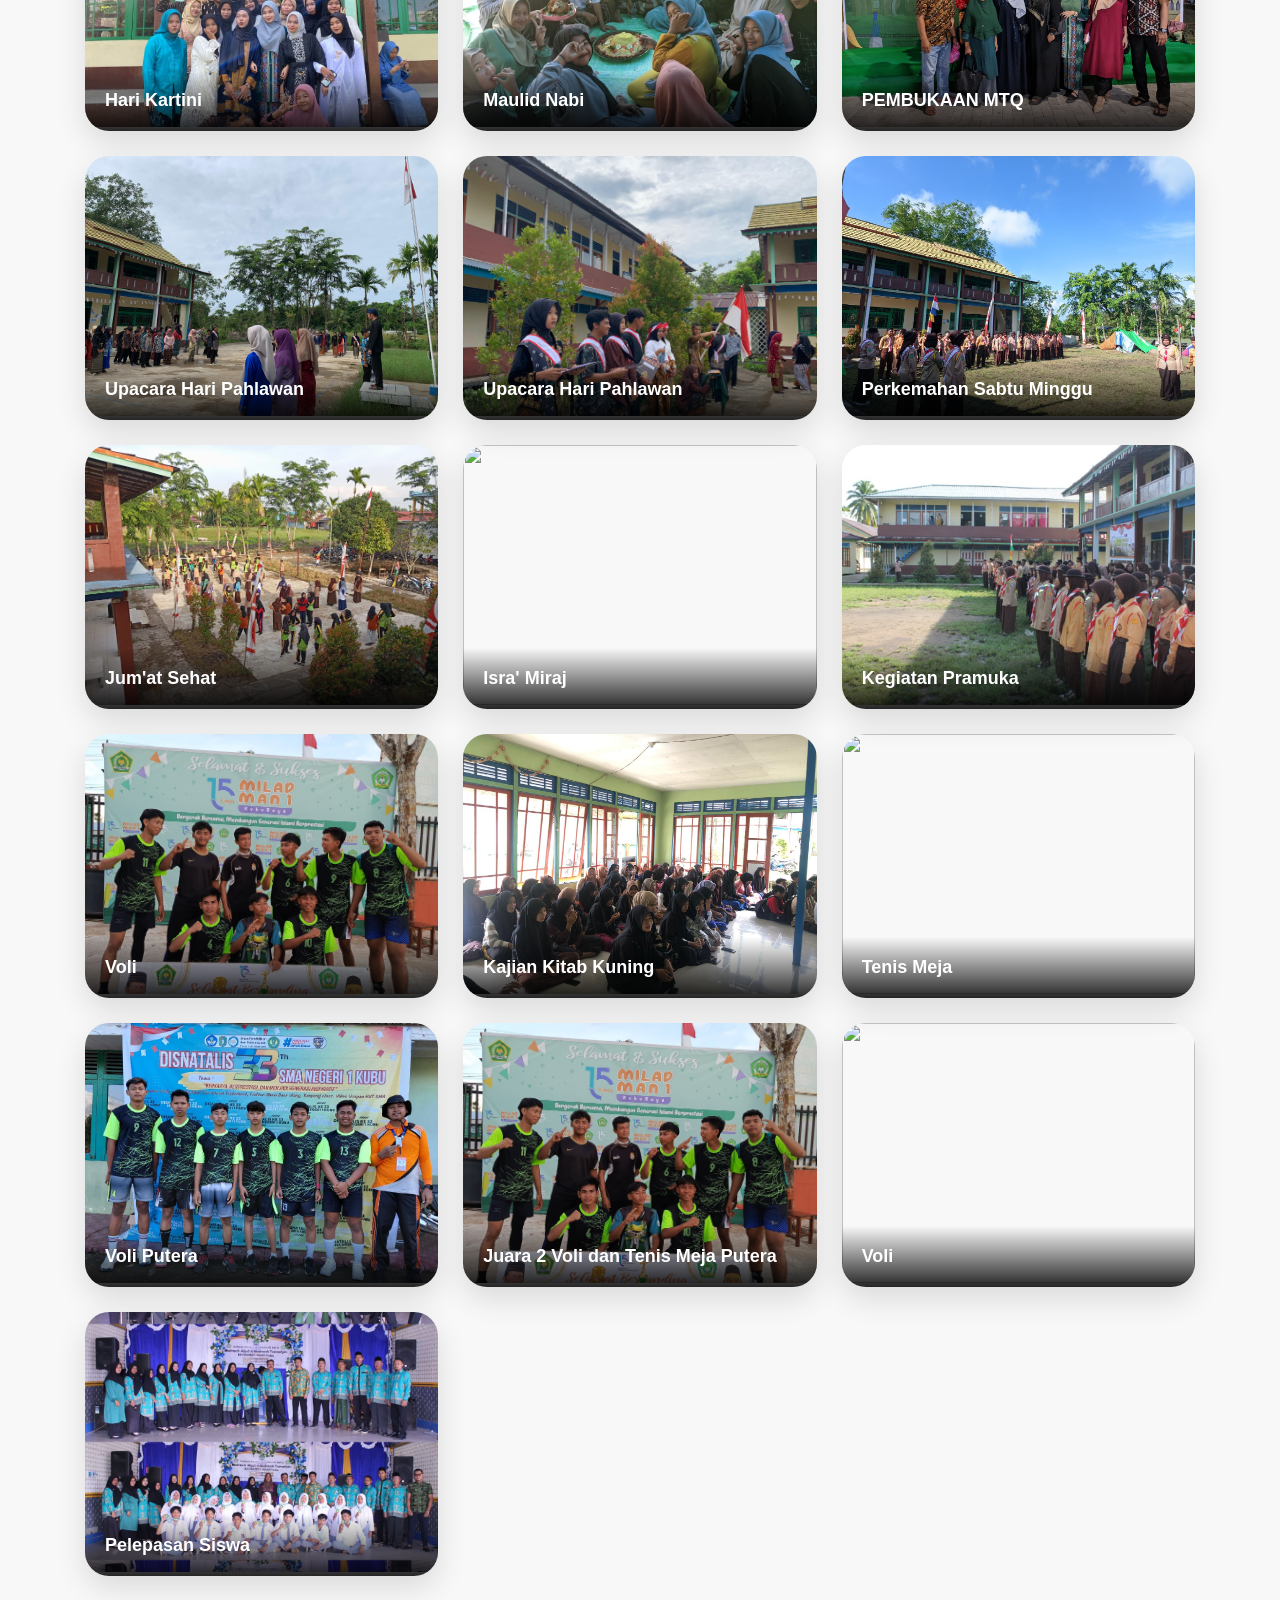
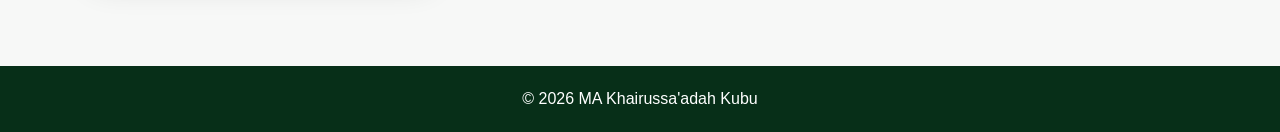
==== commit e04bbe31: "Fix HTML structure and clean up styles" ====
--- a/galeri.html
+++ b/galeri.html
@@ -400,7 +400,7 @@
 
 <div class="item acara" onclick="zoomImage(this)">
 <img src="isramiraj.jpeg">
-<div class="caption">Jum'at Sehat</div>
+<div class="caption">Isra' Miraj</div>
 </div>
   
 <!-- EKSTRA -->
@@ -438,12 +438,7 @@
 </div>
 
 <div class="item lomba" onclick="zoomImage(this)">
-<img src="voli2.jpeg">
-<div class="caption">Voli</div>
-</div>
-
-<div class="item lomba" onclick="zoomImage(this)">
-<img src="voli3.jpeg">
+<img src="korma.jpeg">
 <div class="caption">Voli</div>
 </div>
 
@@ -454,11 +449,6 @@
 <div class="caption">Pelepasan Siswa</div>
 </div>
 
-<div class="item alumni" onclick="zoomImage(this)">
-<img src="pelepasan1.jpeg">
-<div class="caption">Pelepasan Siswa</div>
-</div>
-
 </div>
 
 </section>
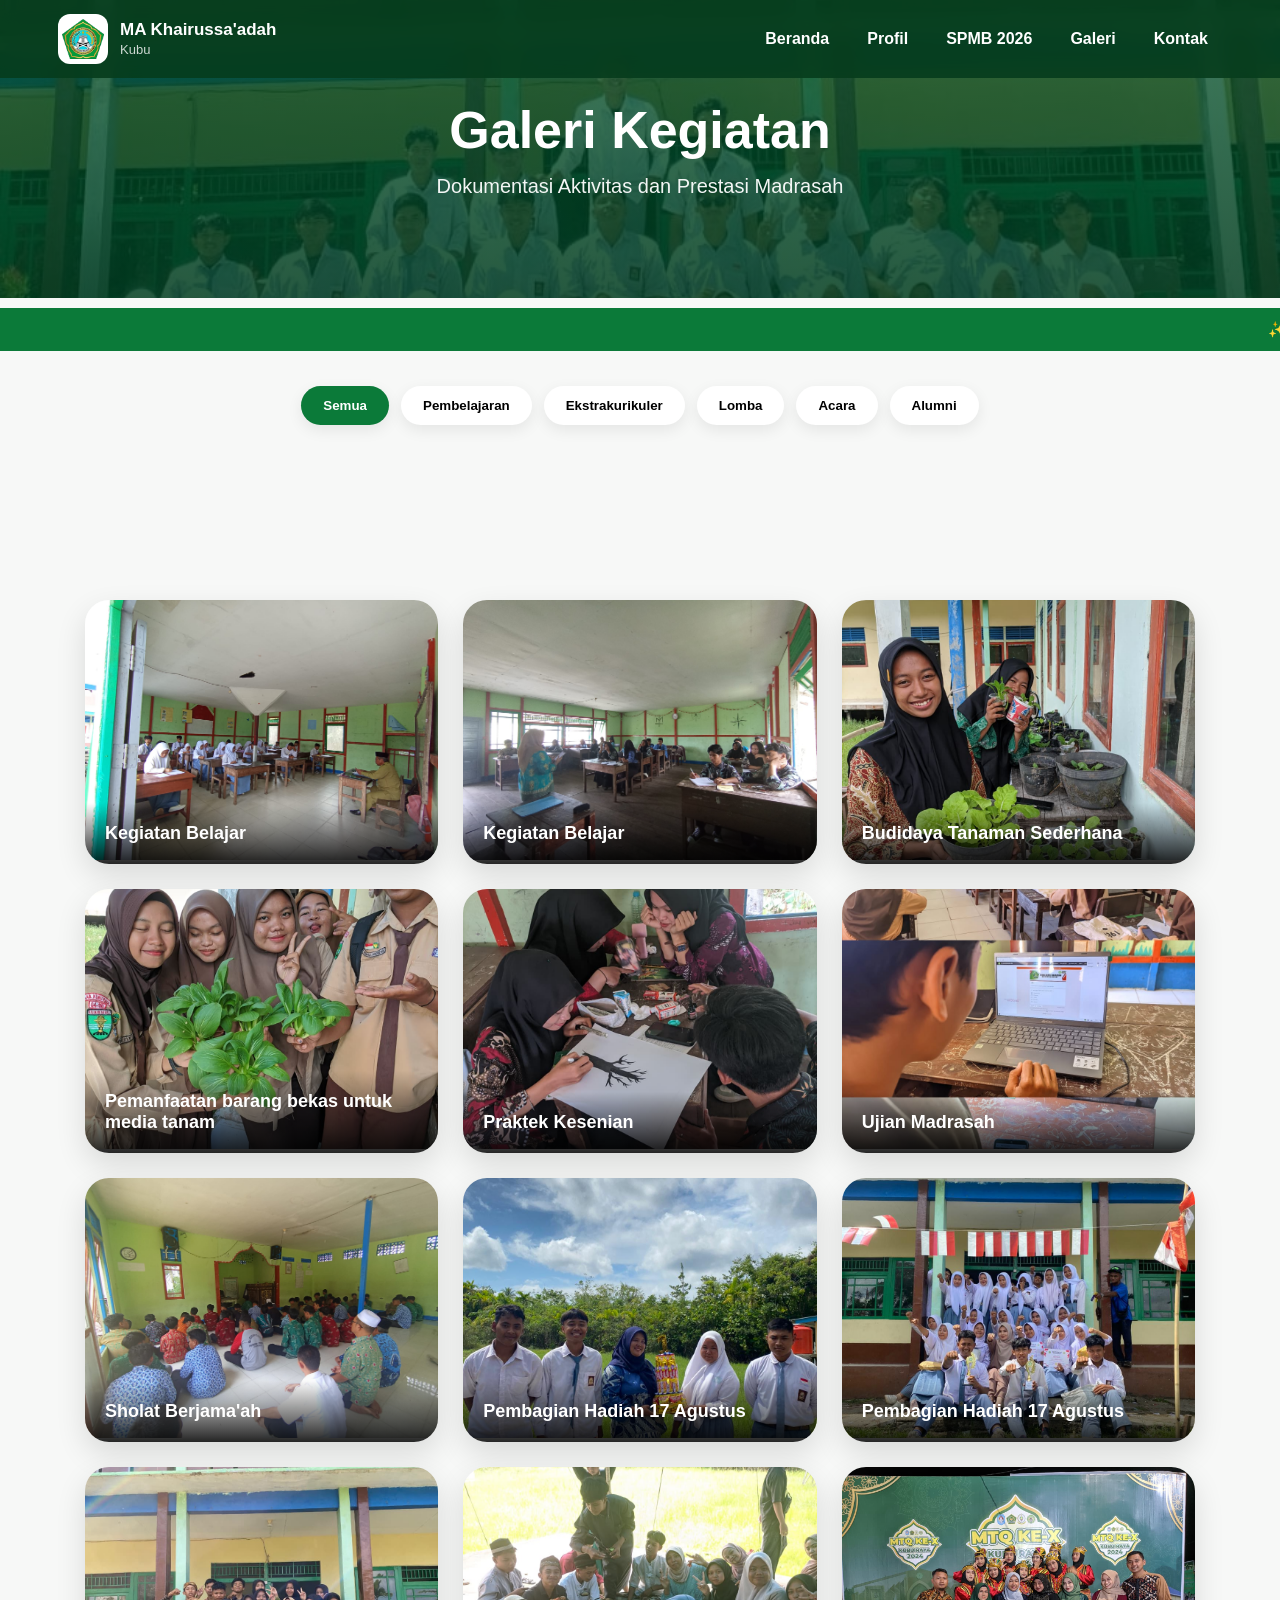
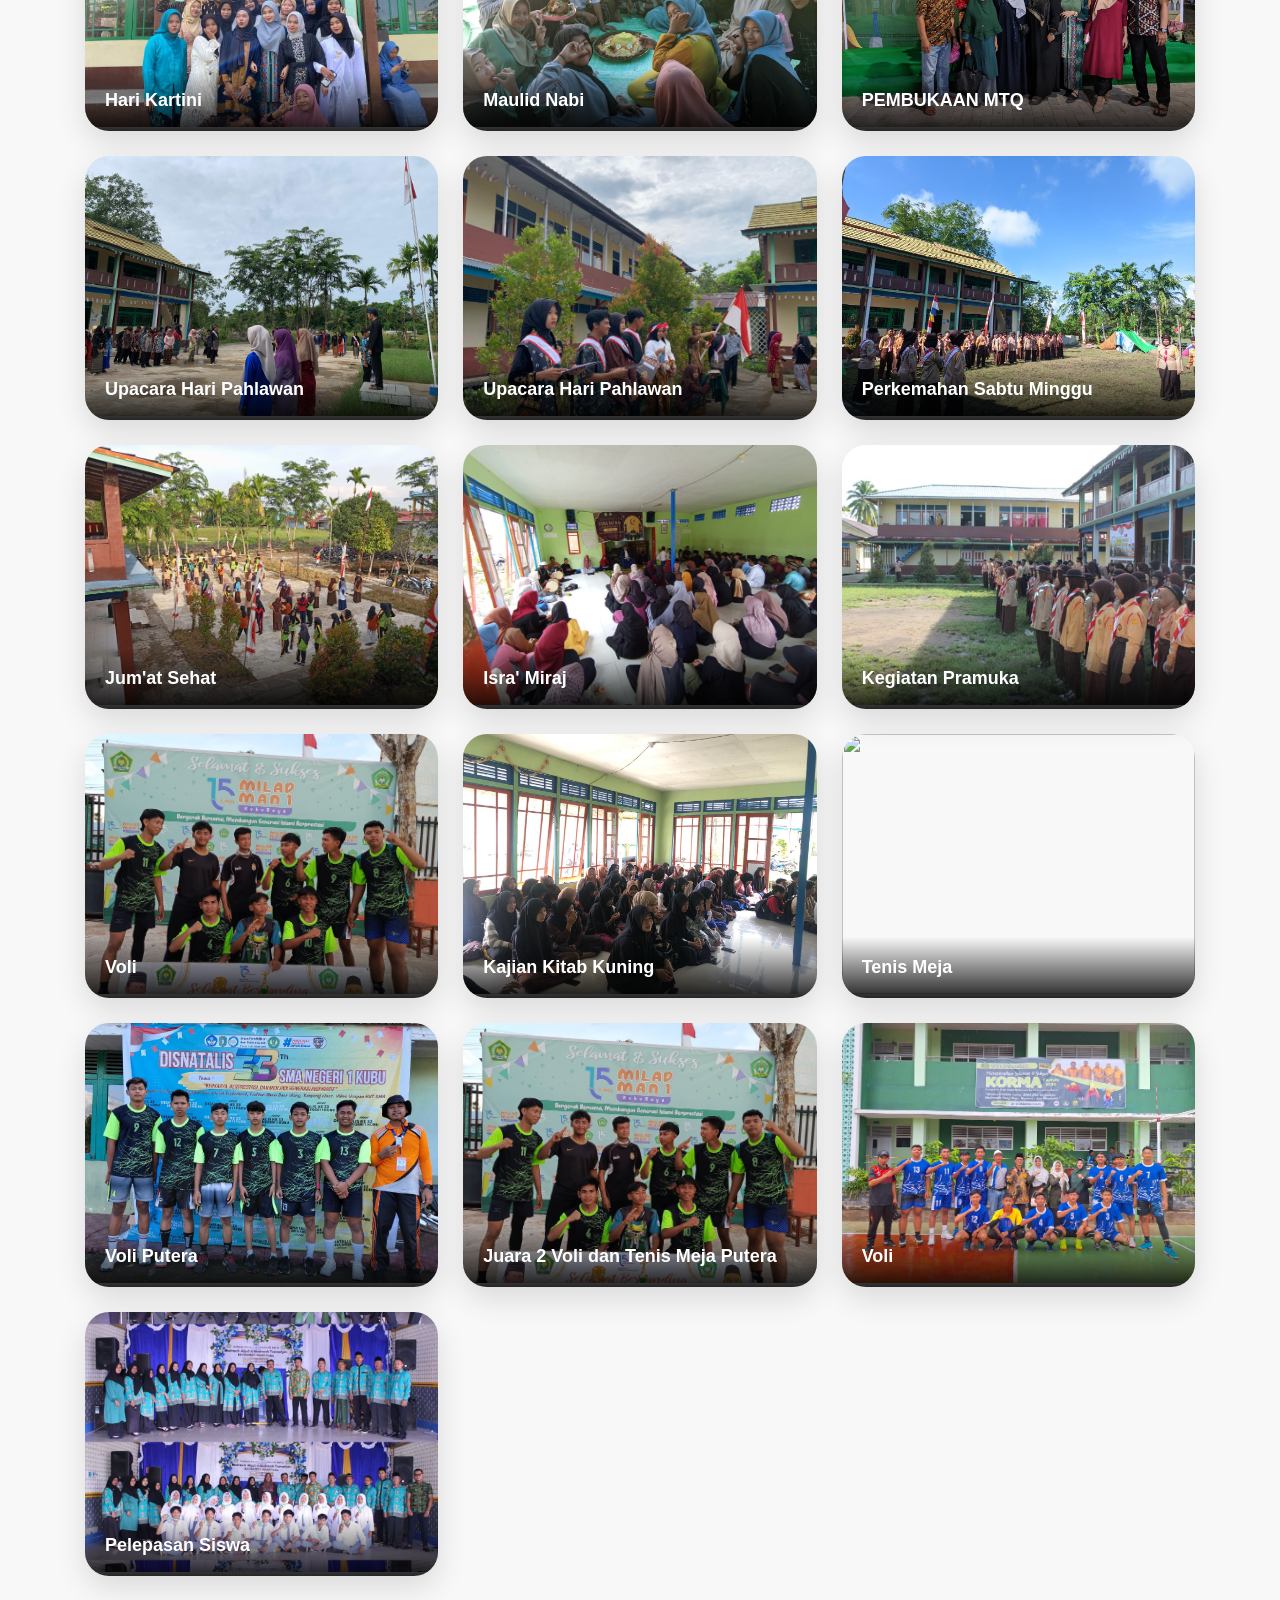
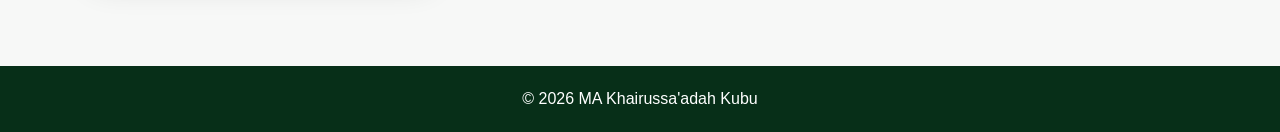
==== commit 9f93bac0: "Fix HTML encoding issues in galeri.html" ====
--- a/galeri.html
+++ b/galeri.html
@@ -438,7 +438,7 @@
 </div>
 
 <div class="item lomba" onclick="zoomImage(this)">
-<img src="korma.jpeg">
+<img src="korma2024.jpeg">
 <div class="caption">Voli</div>
 </div>
 
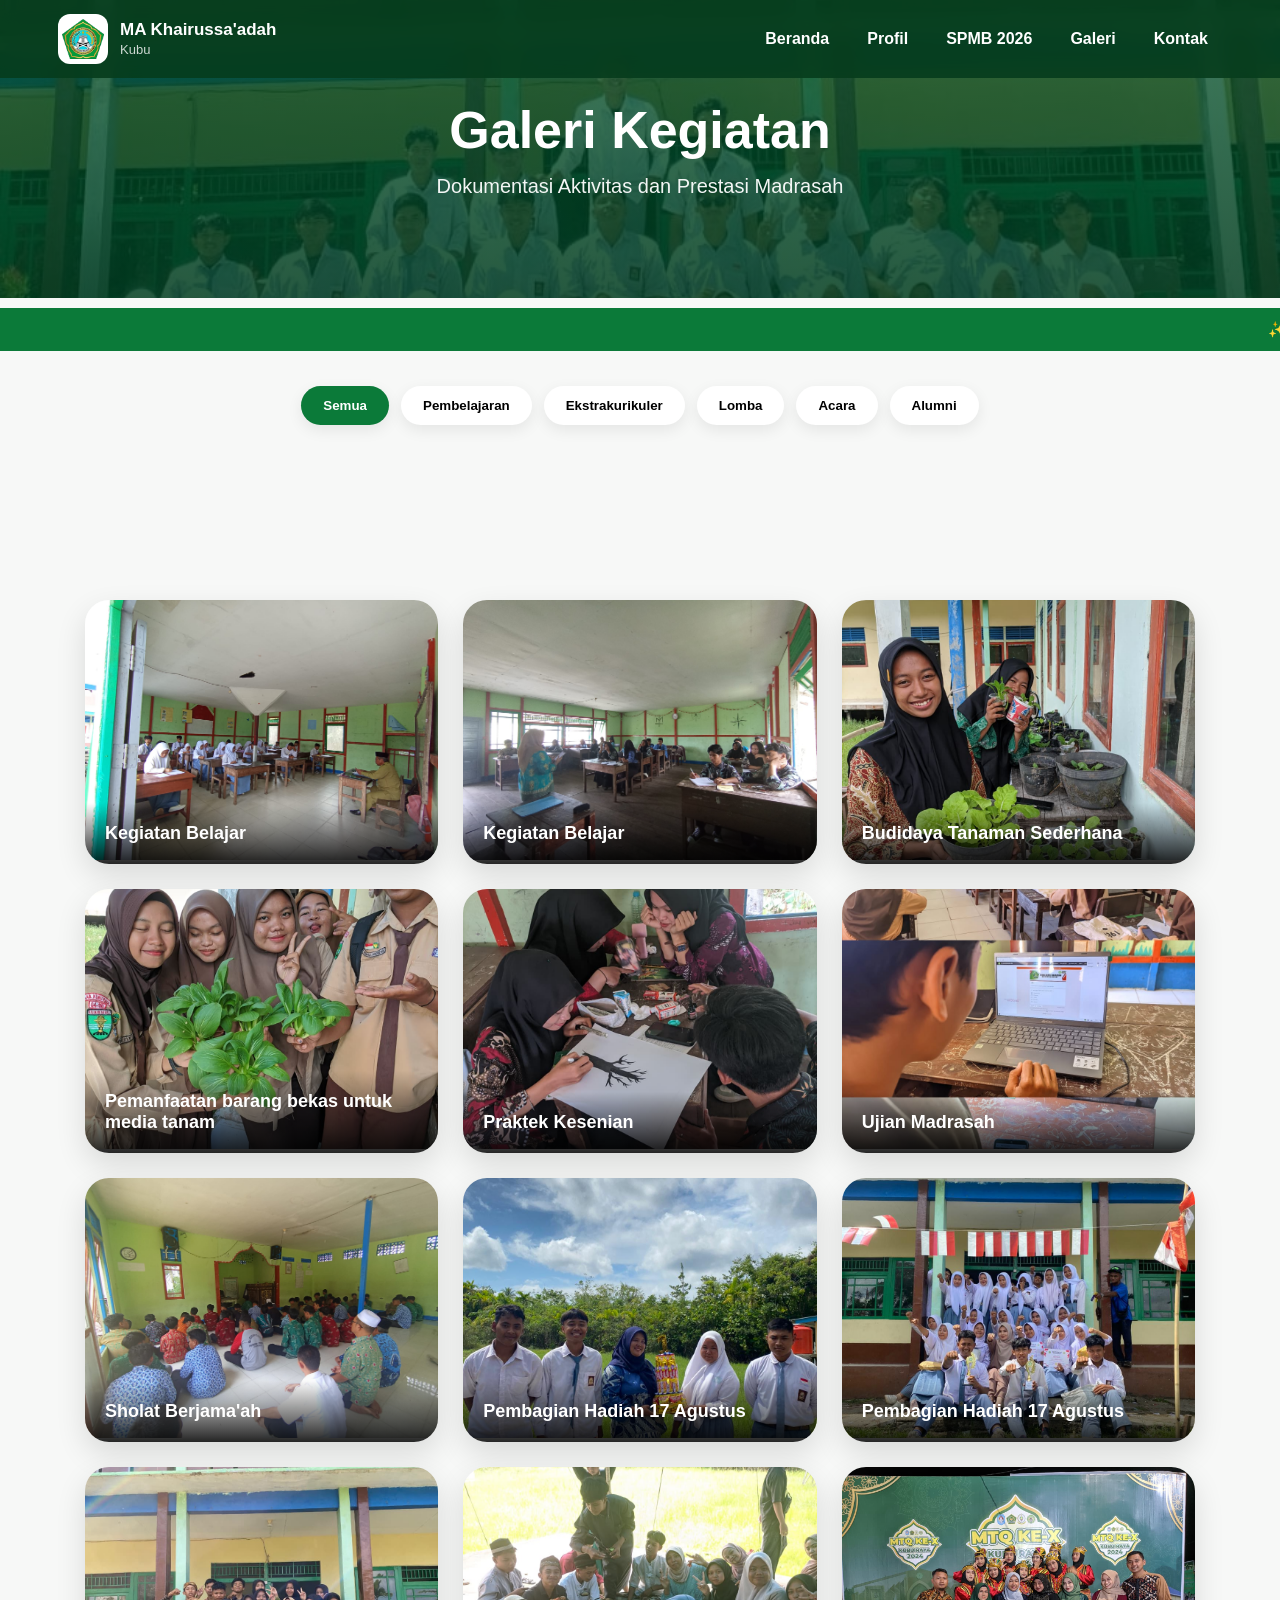
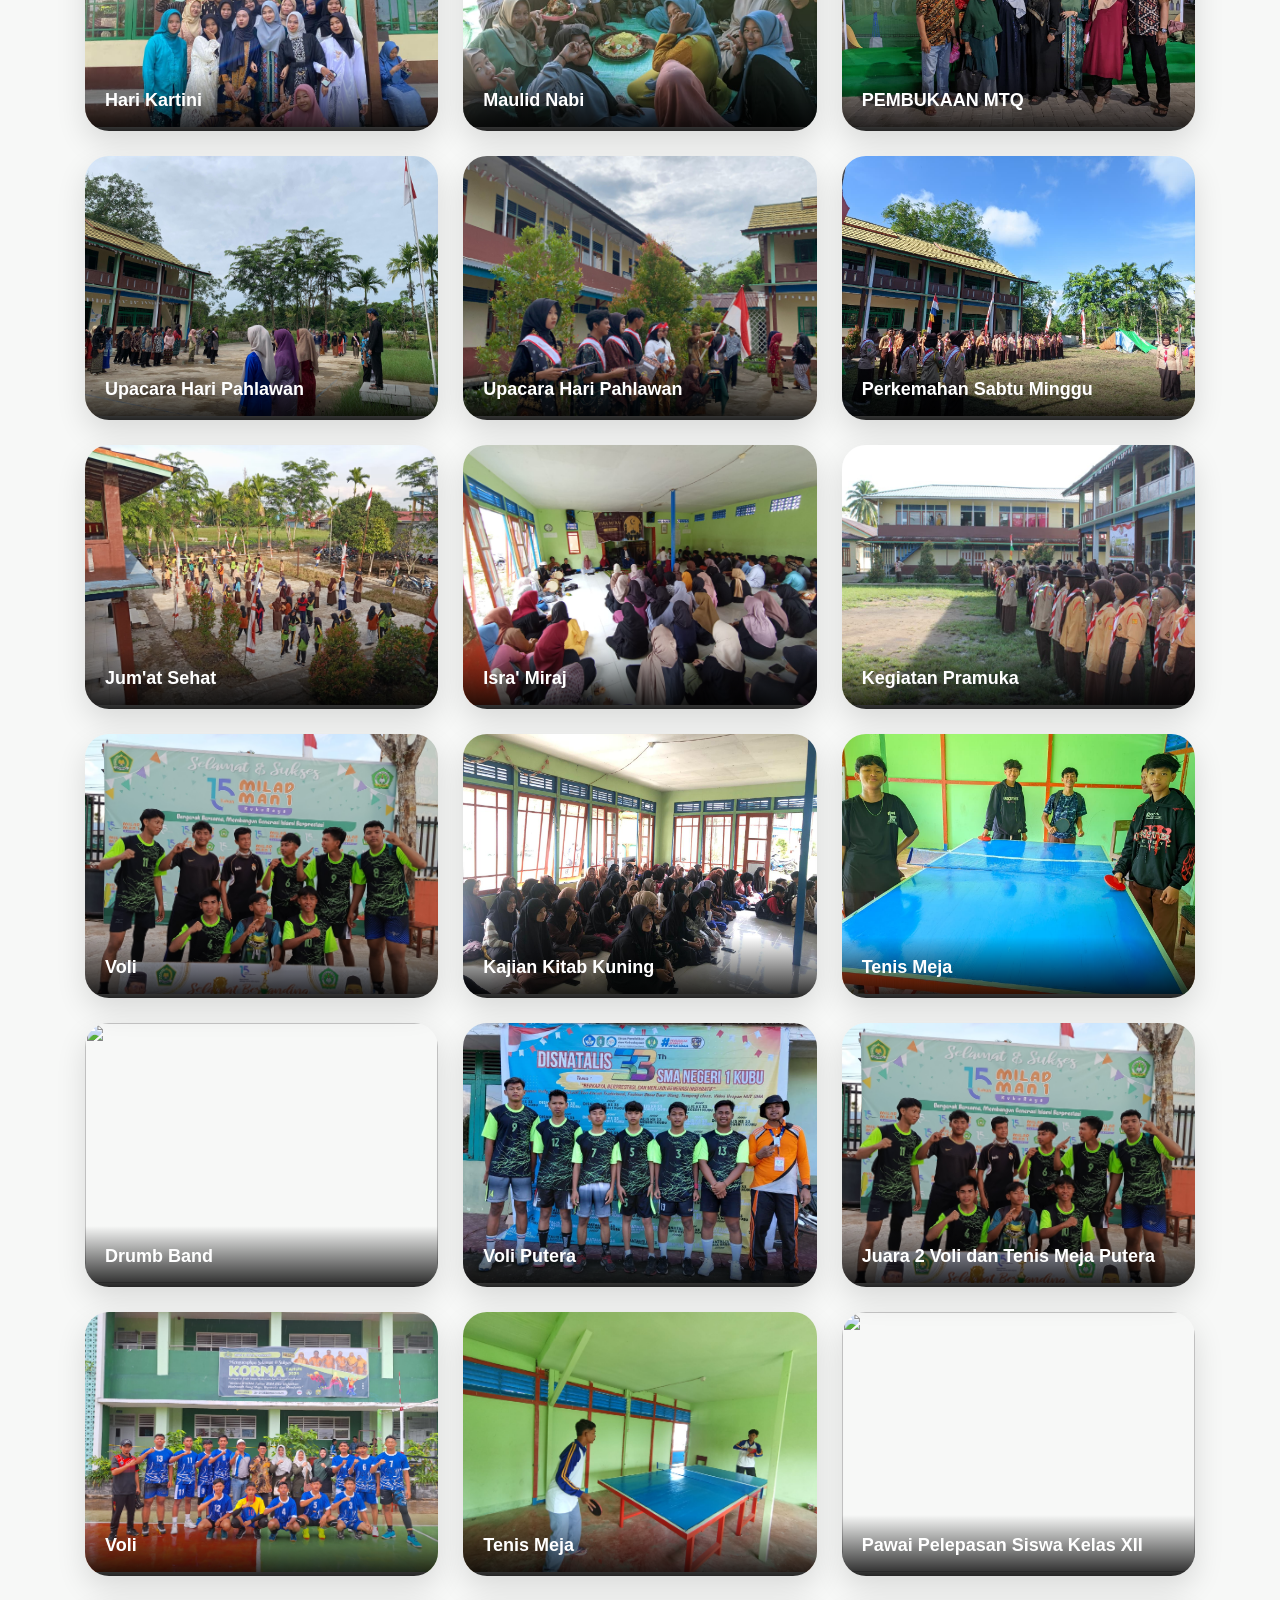
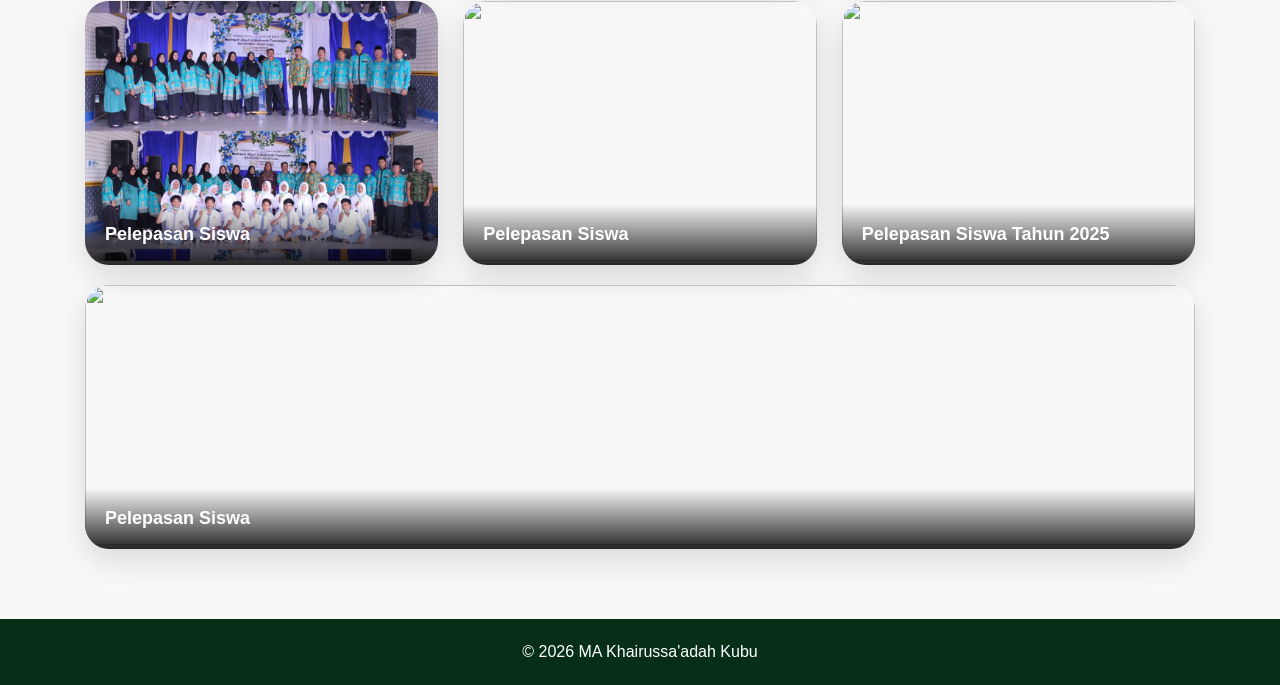
==== commit b17b0459: "Refactor galeri.html structure and styles" ====
--- a/galeri.html
+++ b/galeri.html
@@ -423,7 +423,12 @@
 <div class="item ekstra" onclick="zoomImage(this)">
 <img src="tenismeja.jpeg">
 <div class="caption">Tenis Meja</div>
-</div>
+</div> 
+
+<div class="item ekstra" onclick="zoomImage(this)">
+<img src="drumbandekstra.jpeg">
+<div class="caption">Drumb Band</div>
+</div> 
   
 <!-- LOMBA -->
 
@@ -442,15 +447,39 @@
 <div class="caption">Voli</div>
 </div>
 
+<div class="item lomba" onclick="zoomImage(this)">
+<img src="tenis.jpeg">
+<div class="caption">Tenis Meja</div>
+</div>
+  
 <!-- ALUMNI -->
 
+<div class="item alumni" onclick="zoomImage(this)">
+<img src="pawaipelepasan.jpeg">
+<div class="caption">Pawai Pelepasan Siswa Kelas XII</div>
+</div>
+  
 <div class="item alumni" onclick="zoomImage(this)">
 <img src="pelepasan.jpeg">
 <div class="caption">Pelepasan Siswa</div>
 </div>
 
-</div>
-
+<div class="item alumni" onclick="zoomImage(this)">
+<img src="pelepasan1.jpeg">
+<div class="caption">Pelepasan Siswa</div>
+</div>
+
+<div class="item alumni" onclick="zoomImage(this)">
+<img src="pelepasan2.jpeg">
+<div class="caption">Pelepasan Siswa Tahun 2025</div>
+</div>
+</div>
+
+<div class="item alumni" onclick="zoomImage(this)">
+<img src="pelepasan3.jpeg">
+<div class="caption">Pelepasan Siswa</div>
+</div>
+  
 </section>
 
 <footer>
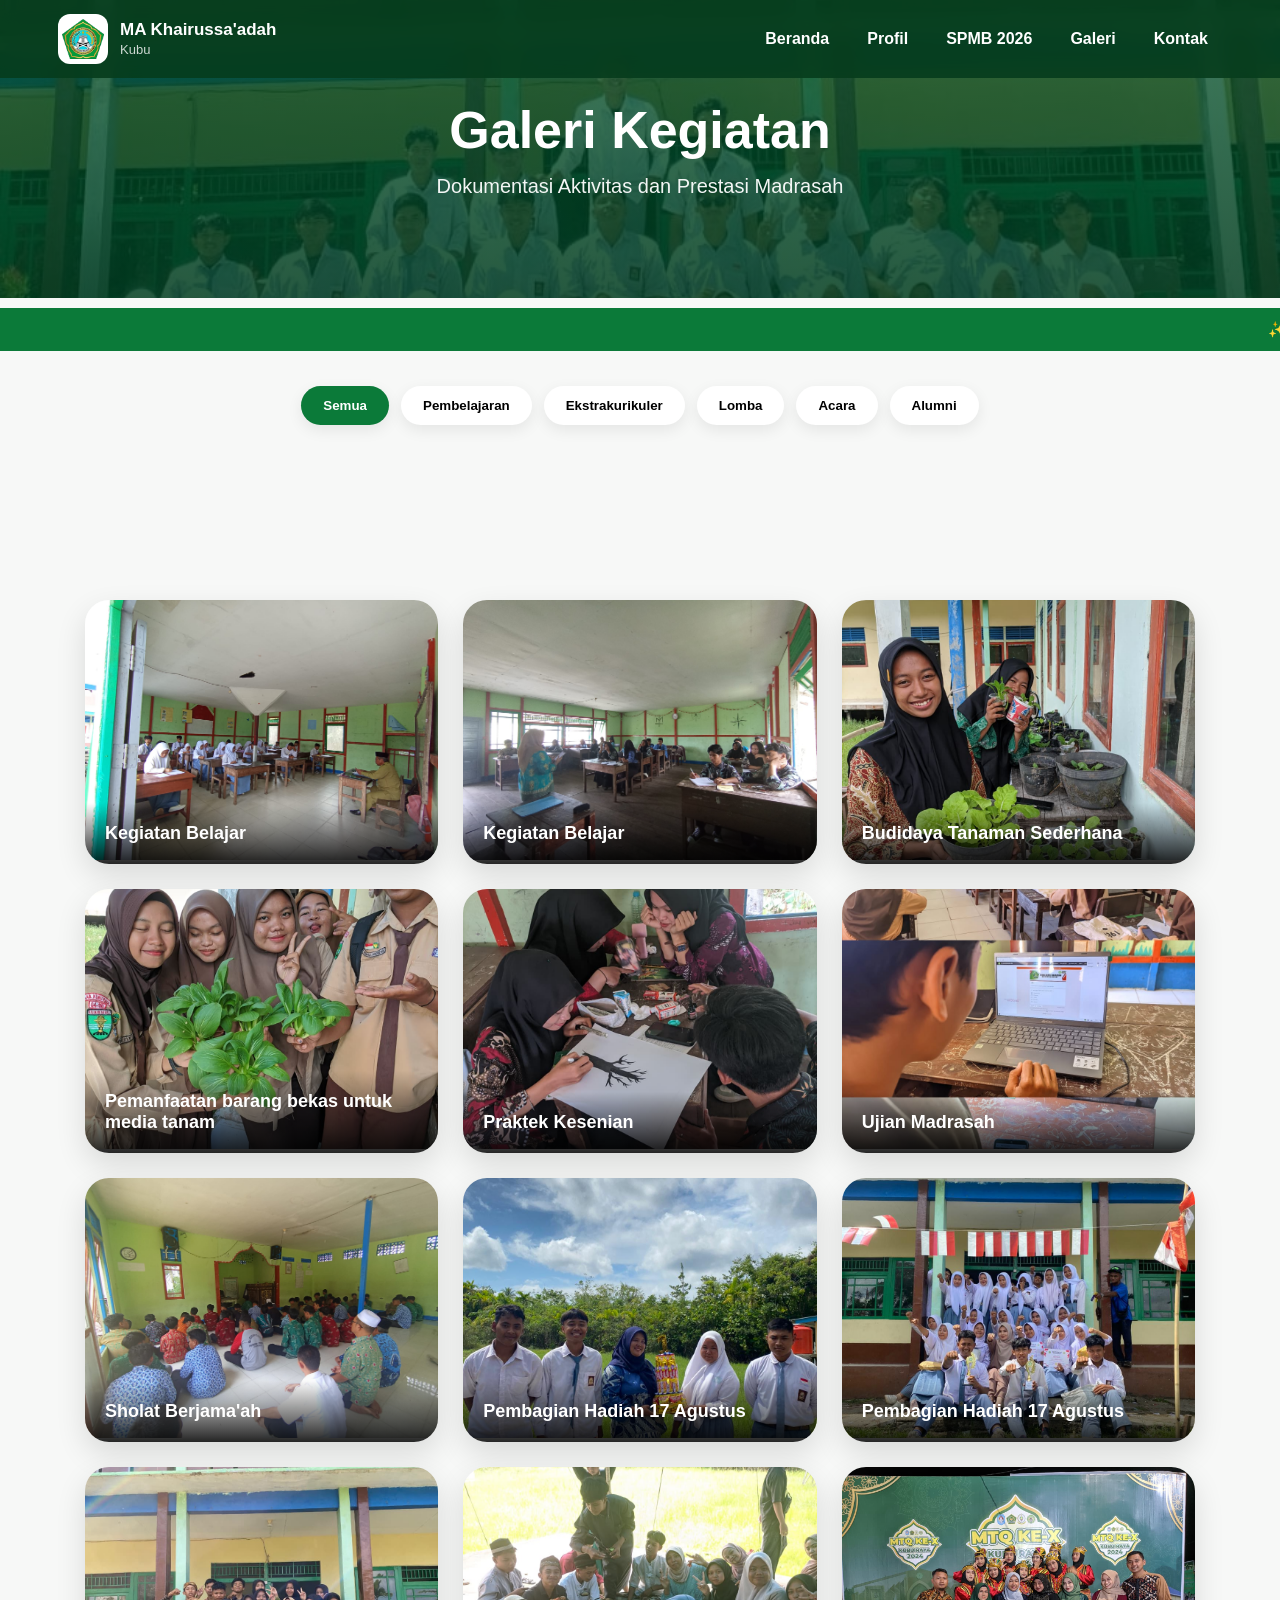
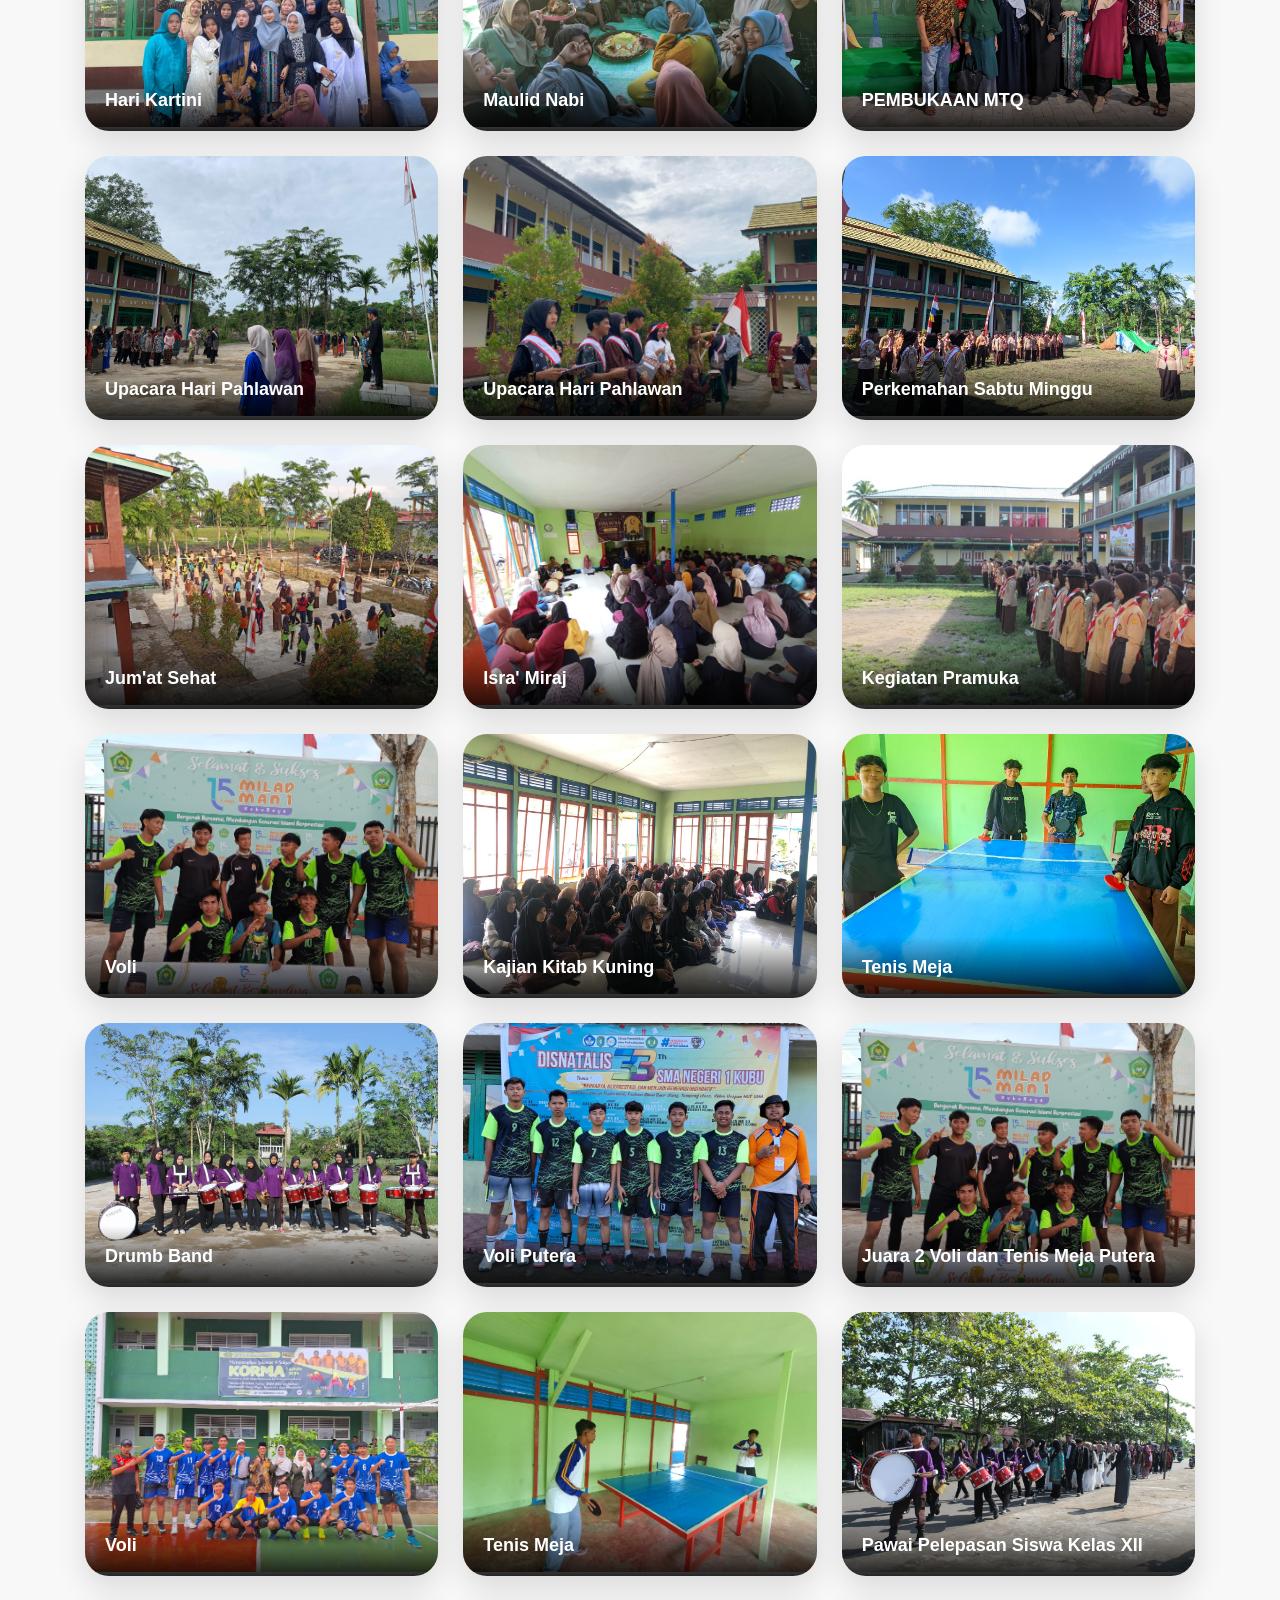
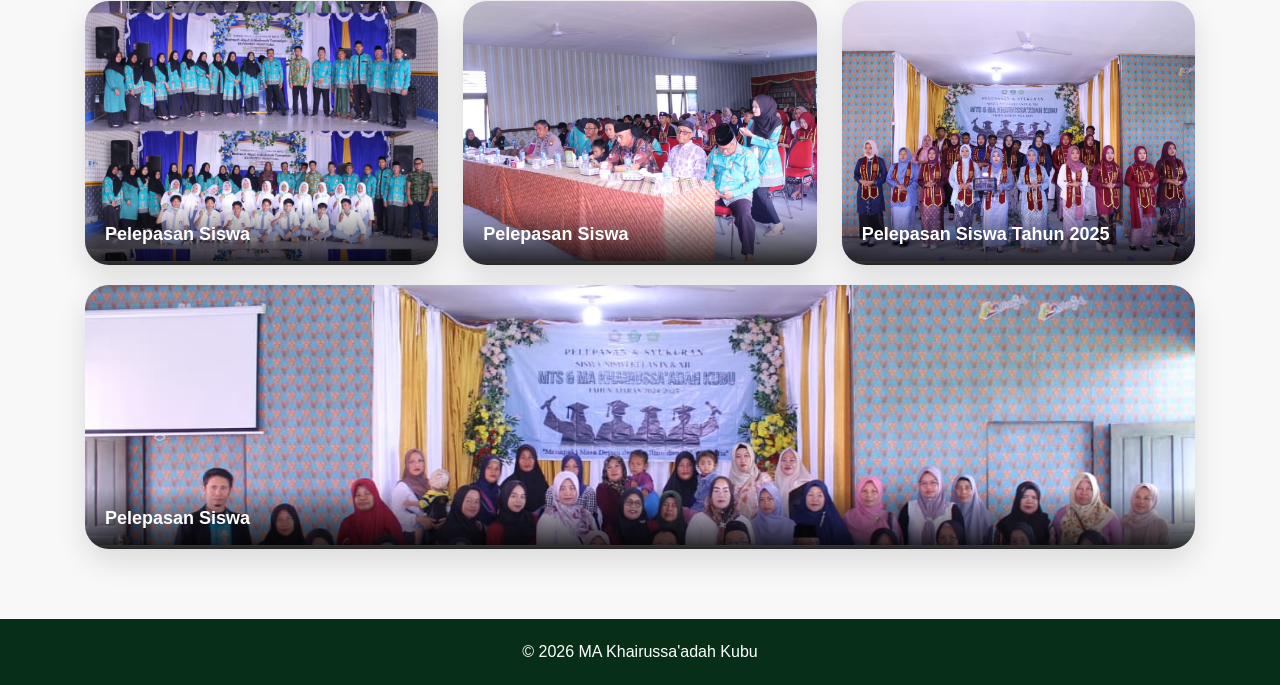
==== commit bb87b516: "Refactor galeri.html structure and styles" ====
--- a/galeri.html
+++ b/galeri.html
@@ -426,7 +426,7 @@
 </div> 
 
 <div class="item ekstra" onclick="zoomImage(this)">
-<img src="drumbandekstra.jpeg">
+<img src="ekstradrumband.jpeg">
 <div class="caption">Drumb Band</div>
 </div> 
   
